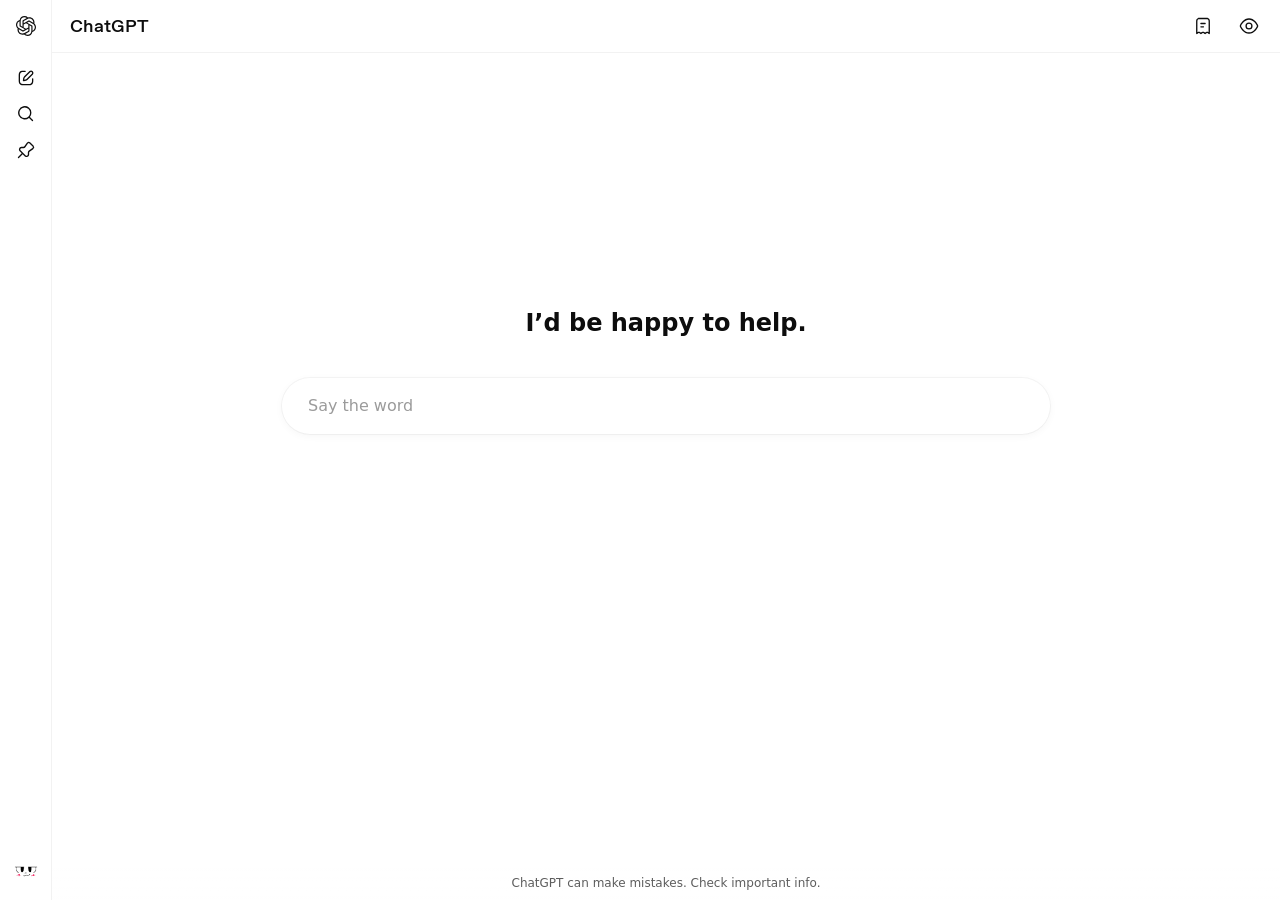
==== index.html @ 09e24080 "init commit" ====
<!DOCTYPE html>
<html lang="en-US" dir="ltr" class="light" style="color-scheme: light;">

<head>
    <title>ChatGPT</title>
    <meta charset="UTF-8">
    <meta name="viewport" content="width=device-width, initial-scale=1, viewport-fit=cover">
    <meta name="robots" content="index, follow">
    <meta http-equiv="Content-Type" content="text/html; charset=utf-8">
    <meta name="apple-itunes-app" content="app-id=6448311069">
    <meta name="dd-trace-id" content="931208831391387162">
    <meta name="dd-trace-time" content="1759936557820">
    <meta name="description" content="ChatGPT helps you get answers, find inspiration and be more productive. It is free to use and easy to try. Just ask and ChatGPT can help with writing, learning, brainstorming and more.">
    <meta name="keyword" content="ai chat,ai,chap gpt,chat gbt,chat gpt 3,chat gpt login,chat gpt website,chat gpt,chat gtp,chat openai,chat,chatai,chatbot gpt,chatg,chatgpt login,chatgpt,gpt chat,open ai,openai chat,openai chatgpt,openai">
    <meta property="og:description" content="A conversational AI system that listens, learns, and challenges">
    <meta property="og:url" content="/">
    <meta property="og:site_name" content="ChatGPT">
    <meta property="og:title" content="ChatGPT">
    <meta property="og:image" content="/assets/images/chatgpt-share.webp">
    <script src="/assets/darkmode.js"></script>
    <link rel="icon" href="/assets/images/favicon.svg" type="image/svg+xml">
    <link rel="icon" href="/assets/images/favicon.svg" type="image/svg+xml" media="(prefers-color-scheme: dark)">
    <link rel="apple-touch-icon" sizes="180x180" href="/assets/images/favicon-180x180.webp">
    <link rel="stylesheet" type="text/css" href="/assets/root.min.css">
    <link rel="stylesheet" type="text/css" href="/assets/conversation-small.css">
    <link rel="stylesheet" type="text/css" href="/assets/ansi.css">
    <link rel="stylesheet" type="text/css" href="/assets/table-components.css">
    <link rel="stylesheet" type="text/css" href="/assets/FormattedText.css">
    <link rel="stylesheet" type="text/css" href="/assets/custom.css">
</head>
<body class="relative flex h-full w-full flex-row transition-colors">
    <aside id="stage-slideover-sidebar" class="not-printable flex flex-col border-token-border-light relative h-inherit shrink-0 overflow-hidden border-e before:absolute before:inset-0 before:transition before:duration-250 before:starting:opacity-0">
            <div id="stage-sidebar-colapse-bar" class="group/tiny-bar flex h-full w-(--sidebar-rail-width) cursor-e-resize flex-col items-start bg-transparent pb-1.5 motion-safe:transition-colors rtl:cursor-w-resize absolute inset-0">
                <div class="h-header-height flex items-center justify-center">
                    <button onclick="defaultExpand()" title="Open sidebar" tabindex="0" data-fill="" class="group __menu-item hoverable gap-1.5 cursor-e-resize rtl:cursor-w-resize">
                        <div class="flex items-center justify-center group-disabled:opacity-50 group-data-disabled:opacity-50 icon">
                            <svg xmlns="http://www.w3.org/2000/svg" width="20" height="20" class="icon -m-1 group-hover/tiny-bar:hidden group-focus-visible:hidden"><use href="/assets/images/sprites-core.svg#blossom" fill="currentColor"></use></svg>
                            <svg xmlns="http://www.w3.org/2000/svg" width="20" height="20" class="icon hidden group-hover/tiny-bar:block group-focus-visible:block"><use href="/assets/images/sprites-core.svg#836f7a" fill="currentColor"></use></svg>
                        </div>
                    </button>
                </div>
                <div class="mt-(--sidebar-section-first-margin-top)">
                    <a href="/" onclick="onClick(event)" title="New chat Ctrl+Shift+O" class="group __menu-item hoverable gap-1.5" tabindex="0" data-fill="" data-link="">
                        <div class="flex items-center justify-center group-disabled:opacity-50 group-data-disabled:opacity-50 icon">
                            <svg xmlns="http://www.w3.org/2000/svg" width="20" height="20" aria-hidden="true" class="icon"><use href="/assets/images/sprites-core.svg#3a5c87" fill="currentColor"></use></svg>
                        </div>
                    </a>
                    <button onclick="popup_searchbar()" title="Search chats Ctrl+K" class="group __menu-item hoverable gap-1.5" tabindex="0" data-fill="">
                        <div class="flex items-center justify-center group-disabled:opacity-50 group-data-disabled:opacity-50 icon">
                            <svg xmlns="http://www.w3.org/2000/svg" width="20" height="20" aria-hidden="true" class="icon"><use href="/assets/images/sprites-core.svg#ac6d36" fill="currentColor"></use></svg>
                        </div>
                    </button>
                    <a href="/?c=0#pin" onclick="onClick(event)" title="Pinned chats" class="group __menu-item hoverable gap-1.5" tabindex="0" data-fill="" data-link="">
                        <div class="flex items-center justify-center group-disabled:opacity-50 group-data-disabled:opacity-50 icon">
                            <svg xmlns="http://www.w3.org/2000/svg" width="20" height="20" aria-hidden="true" class="icon"><use href="/assets/images/sprites-core.svg#23d2ff" fill="currentColor"></use></svg>
                        </div>
                    </a>
                </div>
                <div class="pointer-events-none flex-grow"></div>
                <div class="mb-1">
                    <button onclick="setting_open(event)" tabindex="0" data-fill="" data-size="large" class="group __menu-item gap-2 p-2">
                        <div class="flex items-center justify-center group-disabled:opacity-50 group-data-disabled:opacity-50 icon-lg">
                            <div class="flex overflow-hidden rounded-full select-none bg-gray-500/30 h-6 w-6 shrink-0">
                                <img class="h-6 w-6 shrink-0 object-cover" referrerpolicy="no-referrer" src="/assets/images/user.jpg">
                            </div>
                        </div>
                    </button>
                </div>
            </div>
            <div id="stage-sidebar-expand-bar" class="h-full w-[var(--sidebar-width)] overflow-x-clip overflow-y-auto text-clip whitespace-nowrap">
                <nav class="group/scrollport relative flex h-full w-full flex-1 flex-col overflow-y-auto transition-opacity duration-500 bg-token-bg-elevated-secondary">
                    <div class="short:group-data-scrolled-from-top/scrollport:shadow-(--sharp-edge-top-shadow) bg-token-bg-elevated-secondary sticky top-0 z-30">
                        <div class="touch:px-1.5 px-2">
                            <div class="h-header-height flex items-center justify-between">
                                <button onclick="router('')" class="text-token-text-primary no-draggable hover:bg-token-surface-hover keyboard-focused:bg-token-surface-hover touch:h-10 touch:w-10 flex h-9 w-9 items-center justify-center rounded-lg disabled:opacity-50">
                                    <svg xmlns="http://www.w3.org/2000/svg" width="20" height="20" class="icon"><use href="/assets/images/sprites-core.svg#blossom" fill="currentColor"></use></svg>
                                </button>
                                <button onclick="defaultColapse()" title="Close sidebar" data-rtl-flip="" class="text-token-text-tertiary no-draggable hover:bg-token-surface-hover keyboard-focused:bg-token-surface-hover touch:h-10 touch:w-10 flex h-9 w-9 items-center justify-center rounded-lg disabled:opacity-50 no-draggable cursor-w-resize rtl:cursor-e-resize">
                                    <svg xmlns="http://www.w3.org/2000/svg" width="20" height="20" class="icon max-md:hidden"><use href="/assets/images/sprites-core.svg#836f7a" fill="currentColor"></use></svg>
                                    <svg xmlns="http://www.w3.org/2000/svg" width="20" height="20" class="icon md:hidden"><use href="/assets/images/sprites-core.svg#85f94b" fill="currentColor"></use></svg>
                                </button>
                            </div>
                        </div>
                    </div>
                    <div class="group/sidebar-expando-section mb-[var(--sidebar-expanded-section-margin-bottom)]">
                        <aside class="pt-(--sidebar-section-first-margin-top) last:mb-5 tall:sticky tall:top-header-height tall:z-20 not-tall:relative bg-token-bg-elevated-secondary [--sticky-spacer:6px]">
                            <a href="/" onclick="onClick(event)" tabindex="0" data-fill="" class="group __menu-item hoverable" data-link="">
                                <div class="flex min-w-0 items-center gap-1.5">
                                    <div class="flex items-center justify-center group-disabled:opacity-50 group-data-disabled:opacity-50 icon">
                                        <svg xmlns="http://www.w3.org/2000/svg" width="20" height="20" aria-hidden="true" class="icon"><use href="/assets/images/sprites-core.svg#3a5c87" fill="currentColor"></use></svg>
                                    </div>
                                    <div class="flex min-w-0 grow items-center gap-2.5"><div class="truncate">New chat</div></div>
                                </div>
                                <div class="trailing highlight text-token-text-tertiary">
                                    <div class="inline-flex whitespace-pre *:inline-flex *:font-sans *:not-last:after:px-0.5 *:not-last:after:content-['+'] touch:hidden"><kbd title="Control"><span class="min-w-[1em]">Ctrl</span></kbd><kbd title="Shift"><span class="min-w-[1em]">Shift</span></kbd><kbd><span class="min-w-[1em]">O</span></kbd></div>
                                </div>
                            </a>
                            <div onclick="popup_searchbar()" tabindex="0" data-fill="" class="group __menu-item hoverable">
                                <div class="flex min-w-0 items-center gap-1.5"><div class="flex items-center justify-center group-disabled:opacity-50 group-data-disabled:opacity-50 icon">
                                    <svg xmlns="http://www.w3.org/2000/svg" width="20" height="20" aria-hidden="true" class="icon"><use fill="currentColor" href="/assets/images/sprites-core.svg#ac6d36"></use></svg>
                                </div>
                                <div class="flex min-w-0 grow items-center gap-2.5"><div class="truncate">Search chats</div></div></div>
                                <div class="trailing highlight text-token-text-tertiary"><div class="inline-flex whitespace-pre *:inline-flex *:font-sans *:not-last:after:px-0.5 *:not-last:after:content-['+'] touch:hidden"><kbd title="Control"><span class="min-w-[1em]">Ctrl</span></kbd><kbd><span class="min-w-[1em]">K</span></kbd></div></div>
                            </div>
                            <a href="/?c=0#pin" onclick="onClick(event)" tabindex="0" data-fill="" class="group __menu-item hoverable" data-link="">
                                <div class="flex min-w-0 items-center gap-1.5">
                                    <div class="flex items-center justify-center group-disabled:opacity-50 group-data-disabled:opacity-50 icon">
                                        <svg xmlns="http://www.w3.org/2000/svg" width="20" height="20" aria-hidden="true" class="icon"><use href="/assets/images/sprites-core.svg#23d2ff" fill="currentColor"></use></svg>
                                    </div>
                                    <div class="flex min-w-0 grow items-center gap-2.5"><div class="truncate">Pined chats</div></div>
                                </div>
                            </a>
                        </aside>
                        <a href="/?c=0" onclick="onClick(event)" tabindex="0" data-fill="" class="group hoverable" data-no-hover-bg="true" data-no-contents-gap="true" data-link="">
                            <div class="text-token-text-tertiary __menu-item flex items-center justify-start gap-0.5">
                                <h2 class="__menu-label" data-no-spacing="true">Chats</h2>
                            </div>
                        </a>
                        <div id="history"></div>
                    </div>
                    <div class="grow"></div>
                    <div class="relative sticky bottom-0 z-20 empty:hidden bg-token-bg-elevated-secondary py-1.5 group-data-scrolled-from-end/scrollport:shadow-(--sharp-edge-bottom-shadow)">
                                <div onclick="setting_open(event)" title="Open setting" role="button" type="button" tabindex="0" class="group __menu-item hoverable" data-size="large" style="text-align: inherit;">
                                    <div class="flex min-w-0 items-center gap-2">
                                        <div class="flex items-center justify-center group-disabled:opacity-50 group-data-disabled:opacity-50 icon-lg">
                                            <div class="flex overflow-hidden rounded-full select-none bg-gray-500/30 h-6 w-6 shrink-0">
                                                <!-- <div class="flex h-full w-full items-center justify-center bg-blue-300 text-white dark:bg-blue-500">
                                                    <img class="icon" src="/assets/images/avatar.svg">
                                                </div> -->
                                                <img class="h-6 w-6 shrink-0 object-cover" referrerpolicy="no-referrer" src="/assets/images/user.jpg">
                                            </div>
                                        </div>
                                        <div class="min-w-0">
                                            <div class="flex min-w-0 grow items-center gap-2.5 group-data-no-contents-gap:gap-0"><div id="name-holder" class="truncate"></div></div>
                                            <div class="not-group-data-disabled:text-token-text-tertiary leading-dense mb-0.5 text-xs group-data-sheet-item:mt-0.5 group-data-sheet-item:mb-0"><div class="truncate">Free</div></div>
                                        </div>
                                    </div>
                                </div>
                    </div>
                </nav>
            </div>
    </aside>
    <div id="main" class="focus-visible:outline-0 group/thread @container/thread transition-width h-full w-full relative composer-parent flex flex-col flex-1 overflow-hidden -translate-y-[calc(env(safe-area-inset-bottom,0px)/2)] pt-[calc(env(safe-area-inset-bottom,0px)/2)]">
            <header id="page-header" class="z-10 draggable no-draggable-children sticky top-0 p-2 touch:p-2.5 flex items-center justify-between h-header-height bg-token-main-surface-primary pointer-events-none select-none *:pointer-events-auto motion-safe:transition thread-xl:start-0 thread-xl:end-0 thread-xl:shadow-none! thread-xl:bg-transparent [box-shadow:var(--sharp-edge-top-shadow)]">
                <div id="header-message" class="absolute start-1/2 flex flex-col items-center gap-2 ltr:-translate-x-1/2 rtl:translate-x-1/2"></div>
                <div class="no-draggable flex items-center">
                    <button onclick="defaultExpand()" type="button" class="not-printable md:hidden hover:text-token-text-primary touch:h-10 touch:w-10 inline-flex h-9 w-9 items-center justify-center rounded-md focus:ring-2 focus:ring-white focus:outline-hidden focus:ring-inset active:opacity-50"><svg xmlns="http://www.w3.org/2000/svg" width="20" height="20" class="icon-lg text-token-text-secondary mx-2"><use href="/assets/images/sprites-core.svg#38e54b" fill="currentColor"></use></svg></button>
                    <div class="group flex justify-center items-center gap-1 rounded-lg min-h-9 touch:min-h-10 px-2.5 text-lg font-normal"><div class="header-wordmark">ChatGPT</div></div>
                </div>
                <div id="header-btns" class="flex items-center justify-center"></div>
            </header>
            <main id="scrollable" class="flex flex-col h-full text-base overflow-y-auto grow pb-10 basis-auto pt-(--header-height) -mb-(--composer-overlap-px) [--composer-overlap-px:28px] [scrollbar-gutter:stable_both-edges]" style="--pip-widget-height: 0px;">
                <!-- DATA -->
            </main>
            <footer class="group/thread-bottom-container pointer-events-none relative isolate z-1 w-full basis-auto has-data-has-thread-error:pt-2 has-data-has-thread-error:[box-shadow:var(--sharp-edge-bottom-shadow)] md:border-transparent md:pt-0 dark:border-white/20 md:dark:border-transparent content-fade single-line flex flex-col">
                <div class="text-token-text-secondary relative mt-auto flex min-h-8 w-full items-center justify-center p-2 text-center text-xs md:px-[60px]">
                    <div class="pointer-events-auto">ChatGPT can make mistakes. Check important info.</div>
                </div>
            </footer>
    </div>
    <script>const HTML_FILE_ADDRESS = "/";</script>
    <script src="/assets/marked.min.js"></script>
    <script src="/assets/renderer.js"></script>
    <script src="/assets/defs.js"></script>
    <script src="/assets/setting.js"></script>
    <script src="/assets/script.js"></script>
</body>

</html>
---- assets/conversation-small.css ----
._wrapper_m72g5_1{border-radius:8px;cursor:pointer;display:inline-flex;height:44px;-webkit-user-select:none;user-select:none;width:44px}._wrapper_m72g5_1>input[type=checkbox]{display:none}._wrapper_m72g5_1{color:var(--icon-secondary)}@media (hover:hover) and (pointer:fine){._wrapper_m72g5_1:hover:not(._disabled_m72g5_16){--hover-background:var(--main-surface-secondary)}}._label_m72g5_22{align-items:center;background-color:var(--hover-background);border-radius:8px;color:var(--text-secondary);display:flex;flex:1;justify-content:center;transition:background-color .1s linear}.active-view-transition.close-thread-sidebar,.active-view-transition.open-thread-sidebar{--vt_model_picker:model-picker;--vt_share_chat_wide_button:share-chat-wide-button;--vt_share_chat_compact_button:share-chat-compact-button;--vt_thread_tools:thread-tools;--thread-extended-info-transition-name:thread-extended-info;--vt-disable-screen-column-transition:none;--vt_toggle_sidebar_opened:toggle-sidebar-icon-opened;--vt_toggle_sidebar_closed:toggle-sidebar-icon-closed;--vt-thread-header-open-canvas:open-canvas-button;--vt-composer-speech-button:composer-speech-button;--vt_new_chat_thread:new-chat-thread;--vt-profile-avatar-thread:profile-avatar-active}@media (prefers-reduced-motion:reduce){:is(.active-view-transition.open-thread-sidebar,.active-view-transition.close-thread-sidebar)::view-transition{display:none}}:is(.active-view-transition.open-thread-sidebar,.active-view-transition.close-thread-sidebar)::view-transition-group(*),:is(.active-view-transition.open-thread-sidebar,.active-view-transition.close-thread-sidebar)::view-transition-new(*),:is(.active-view-transition.open-thread-sidebar,.active-view-transition.close-thread-sidebar)::view-transition-old(*){animation-duration:var(--vt-duration,.3s);animation-timing-function:var(--vt-timing-function,var(--spring-common))}:is(.active-view-transition.open-thread-sidebar,.active-view-transition.close-thread-sidebar)::view-transition-old(composer-speech-button),:is(.active-view-transition.open-thread-sidebar,.active-view-transition.close-thread-sidebar)::view-transition-old(model-picker),:is(.active-view-transition.open-thread-sidebar,.active-view-transition.close-thread-sidebar)::view-transition-old(open-canvas-button),:is(.active-view-transition.open-thread-sidebar,.active-view-transition.close-thread-sidebar)::view-transition-old(share-chat-compact-button),:is(.active-view-transition.open-thread-sidebar,.active-view-transition.close-thread-sidebar)::view-transition-old(share-chat-wide-button),:is(.active-view-transition.open-thread-sidebar,.active-view-transition.close-thread-sidebar)::view-transition-old(thread-tools),:is(.active-view-transition.open-thread-sidebar,.active-view-transition.close-thread-sidebar)::view-transition-old(toggle-sidebar-icon){display:none}:is(.active-view-transition.open-thread-sidebar,.active-view-transition.close-thread-sidebar)::view-transition-new(composer-speech-button),:is(.active-view-transition.open-thread-sidebar,.active-view-transition.close-thread-sidebar)::view-transition-new(model-picker),:is(.active-view-transition.open-thread-sidebar,.active-view-transition.close-thread-sidebar)::view-transition-new(open-canvas-button),:is(.active-view-transition.open-thread-sidebar,.active-view-transition.close-thread-sidebar)::view-transition-new(share-chat-compact-button),:is(.active-view-transition.open-thread-sidebar,.active-view-transition.close-thread-sidebar)::view-transition-new(share-chat-wide-button),:is(.active-view-transition.open-thread-sidebar,.active-view-transition.close-thread-sidebar)::view-transition-new(thread-tools),:is(.active-view-transition.open-thread-sidebar,.active-view-transition.close-thread-sidebar)::view-transition-old(toggle-sidebar-icon){animation:none;height:100%}:is(.active-view-transition.open-thread-sidebar,.active-view-transition.close-thread-sidebar)::view-transition-group(profile-avatar-active){animation:none;z-index:2}:is(.active-view-transition.open-thread-sidebar,.active-view-transition.close-thread-sidebar)::view-transition-new(profile-avatar-active){animation:none}:is(.active-view-transition.open-thread-sidebar,.active-view-transition.close-thread-sidebar)::view-transition-new(thread-extended-info),:is(.active-view-transition.open-thread-sidebar,.active-view-transition.close-thread-sidebar)::view-transition-old(thread-extended-info){height:100%;object-fit:none;overflow:clip}:is(.active-view-transition.open-thread-sidebar,.active-view-transition.close-thread-sidebar)::view-transition-new(thread),:is(.active-view-transition.open-thread-sidebar,.active-view-transition.close-thread-sidebar)::view-transition-old(thread){height:100%;object-fit:none;overflow:clip}:is(.active-view-transition.open-thread-sidebar)::view-transition-old(thread-extended-info){display:none}:is(.active-view-transition.close-thread-sidebar)::view-transition-new(thread-extended-info){display:none}@keyframes _fade_1frq2_1{0%{opacity:0}to{opacity:1}}._markdown_1frq2_10.markdown .katex-error{display:none}._markdown_1frq2_10.markdown .katex-display{animation:_fade_1frq2_1 .4s ease 50ms forwards;opacity:0}._markdown_1frq2_10.markdown p{margin-bottom:0!important}@keyframes _fade-in_m1hgl_1{to{opacity:1}}._root_m1hgl_7 ._fadeIn_m1hgl_8,._root_m1hgl_7 blockquote,._root_m1hgl_7 code,._root_m1hgl_7 hr,._root_m1hgl_7 li,._root_m1hgl_7 pre,._root_m1hgl_7 tr{animation:_fade-in_m1hgl_1 var(--duration,.7s) cubic-bezier(.37,.55,.86,.88) forwards;opacity:0}@media (prefers-reduced-motion:reduce){._root_m1hgl_7 ._fadeIn_m1hgl_8,._root_m1hgl_7 blockquote,._root_m1hgl_7 code,._root_m1hgl_7 hr,._root_m1hgl_7 li,._root_m1hgl_7 pre,._root_m1hgl_7 tr{--duration:0s;opacity:1}}@keyframes _slideUp_1kuxv_21{0%{pointer-events:none;transform:translateY(30vh)}to{pointer-events:auto;transform:translateY(0)}}@keyframes _fadeIn_1kuxv_1{0%{opacity:0}to{opacity:1}}@media (prefers-reduced-motion:no-preference){._slideUp_1kuxv_21{animation:_fadeIn_1kuxv_1 .2s linear forwards,_slideUp_1kuxv_21 .7s var(--spring-common) forwards}}/*! tailwindcss v4.1.13 | MIT License | https://tailwindcss.com */@layer properties{@supports (((-webkit-hyphens:none)) and (not (margin-trim:inline))) or ((-moz-orient:inline) and (not (color:rgb(from red r g b)))){*,::backdrop,:after,:before{--tw-outline-style:solid;--tw-border-style:solid;--tw-shadow:0 0 #0000;--tw-shadow-color:initial;--tw-shadow-alpha:100%;--tw-inset-shadow:0 0 #0000;--tw-inset-shadow-color:initial;--tw-inset-shadow-alpha:100%;--tw-ring-color:initial;--tw-ring-shadow:0 0 #0000;--tw-inset-ring-color:initial;--tw-inset-ring-shadow:0 0 #0000;--tw-ring-inset:initial;--tw-ring-offset-width:0px;--tw-ring-offset-color:#fff;--tw-ring-offset-shadow:0 0 #0000;--tw-leading:initial;--tw-content:""}}}._prosemirror-parent_1b49g_2 .ProseMirror[contenteditable]{--tw-outline-style:none;outline-style:var(--tw-outline-style);outline-style:none;outline-width:0}._fallbackTextarea_1b49g_2,._prosemirror-parent_1b49g_2 .ProseMirror{word-wrap:break-word;font-feature-settings:"liga" 0;-webkit-font-variant-ligatures:none;font-variant-ligatures:none;margin-bottom:calc(var(--spacing,.25rem)*0);margin-top:calc(var(--spacing,.25rem)*4);padding-bottom:calc(var(--spacing,.25rem)*4);padding-top:calc(var(--spacing,.25rem)*0);transform:translateY(-.5px);white-space:pre-wrap;white-space:break-spaces}._fallbackTextarea_1b49g_2,._prosemirror-parent_1b49g_2 .ProseMirror{padding-inline:calc(var(--spacing,.25rem)*0)}._fallbackTextarea_1b49g_2{--tw-ring-shadow:var(--tw-ring-inset,)0 0 0 calc(var(--tw-ring-offset-width))var(--tw-ring-color,currentcolor);background-color:#0000;border-style:var(--tw-border-style);border-width:0;box-shadow:var(--tw-inset-shadow),var(--tw-inset-ring-shadow),var(--tw-ring-offset-shadow),var(--tw-ring-shadow),var(--tw-shadow);box-sizing:content-box;color:var(--text-primary);display:block;height:calc(var(--spacing,.25rem)*10);resize:none;width:100%}._fallbackTextarea_1b49g_2::placeholder{color:var(--text-tertiary);padding-inline-start:1px}._fallbackTextarea_1b49g_2{height:1lh}@container thread (min-width:640px){:is(._prosemirror-parent_1b49g_2[data-size=lg] .ProseMirror,._prosemirror-parent_1b49g_2[data-size=lg] ._fallbackTextarea_1b49g_2){font-size:var(--text-lg,1.125rem);line-height:var(--tw-leading,var(--text-lg--line-height,1.55556));margin-top:calc(var(--spacing,.25rem)*3.5);padding-bottom:calc(var(--spacing,.25rem)*3.5);white-space:pre-wrap}:is(._prosemirror-parent_1b49g_2[data-size=xl] .ProseMirror,._prosemirror-parent_1b49g_2[data-size=xl] ._fallbackTextarea_1b49g_2){font-size:var(--text-xl,1.25rem);line-height:var(--tw-leading,var(--text-xl--line-height,1.4));margin-top:calc(var(--spacing,.25rem)*3.5);padding-bottom:calc(var(--spacing,.25rem)*3.5);white-space:pre-wrap}}._prosemirror-parent_1b49g_2.ProseMirror br{--tw-leading:normal;line-height:normal}._prosemirror-parent_1b49g_2.default-browser .placeholder:after{--tw-content:attr(data-placeholder);color:var(--text-tertiary);content:var(--tw-content);cursor:text;pointer-events:none;position:relative}[dir=ltr] ._prosemirror-parent_1b49g_2.default-browser .placeholder:after{padding-left:1px}[dir=rtl] ._prosemirror-parent_1b49g_2.default-browser .placeholder:after{padding-right:1px}._prosemirror-parent_1b49g_2.firefox .placeholder:before{--tw-content:attr(data-placeholder);color:var(--text-tertiary);content:var(--tw-content);cursor:text;pointer-events:none;position:absolute}[dir=ltr] ._prosemirror-parent_1b49g_2.firefox .placeholder:before{padding-left:1px}[dir=rtl] ._prosemirror-parent_1b49g_2.firefox .placeholder:before{padding-right:1px}._prosemirror-parent_1b49g_2.default-browser .placeholder .ProseMirror-trailingBreak{display:none!important}._prosemirror-parent_1b49g_2 p{white-space:pre-wrap}._prosemirror-parent_1b49g_2 p.placeholder{overflow:hidden;text-overflow:ellipsis;white-space:nowrap}.screen-arch ._prosemirror-parent_1b49g_2 p.placeholder{view-transition-name:var(--vt-composer-placeholder);width:fit-content}._prosemirror-parent_1b49g_2 .ProseMirror-separator{display:none!important}._prosemirror-parent_1b49g_2 .pm-bracket-tag{align-items:center;background-color:#2f7cf51a;border-radius:var(--radius-md,.375rem);color:#2f7cf5;cursor:pointer;display:inline-flex;max-width:16rem;overflow:hidden;padding-block:calc(var(--spacing,.25rem)*.5);padding-inline:calc(var(--spacing,.25rem)*1);text-overflow:ellipsis;white-space:nowrap}@media (hover:hover){._prosemirror-parent_1b49g_2 .pm-bracket-tag:hover{background-color:#e5f3ff}._prosemirror-parent_1b49g_2 .pm-bracket-tag:hover{color:#0285ff}}._prosemirror-parent_1b49g_2 .pm-bracket-tag--hidden{display:none}._prosemirror-parent_1b49g_2 [data-template-input-container]{color:inherit;display:inline-block;font:inherit;letter-spacing:inherit;line-height:inherit;min-width:0;-webkit-text-decoration:inherit;text-decoration:inherit;text-transform:inherit;vertical-align:baseline}._prosemirror-parent_1b49g_2 .pm-template-input{-webkit-appearance:none;appearance:none;background-color:#eff6ff;border:1px solid #0000;border-radius:var(--radius-md,.375rem);box-shadow:none;box-sizing:content-box;color:#2f7cf5;display:inline-block;font:inherit;letter-spacing:inherit;line-height:inherit;max-width:none;min-width:0;outline:0;padding-block:2px;padding-inline:6px;white-space:nowrap;width:auto}:is(._prosemirror-parent_1b49g_2 .pm-template-input:focus,._prosemirror-parent_1b49g_2 .pm-template-input:focus-visible,._prosemirror-parent_1b49g_2 .pm-template-input:active){background-color:#eff6ff;border-color:#0000;border-radius:var(--radius-md,.375rem);box-shadow:none;outline:0;padding-block:2px;padding-inline:6px}._prosemirror-parent_1b49g_2 .pm-template-input::placeholder{color:#1e3a8a80}@property --tw-outline-style{syntax:"*";inherits:false;initial-value:solid}@property --tw-border-style{syntax:"*";inherits:false;initial-value:solid}@property --tw-shadow{syntax:"*";inherits:false;initial-value:0 0 #0000}@property --tw-shadow-color{syntax:"*";inherits:false}@property --tw-shadow-alpha{syntax:"<percentage>";inherits:false;initial-value:100%}@property --tw-inset-shadow{syntax:"*";inherits:false;initial-value:0 0 #0000}@property --tw-inset-shadow-color{syntax:"*";inherits:false}@property --tw-inset-shadow-alpha{syntax:"<percentage>";inherits:false;initial-value:100%}@property --tw-ring-color{syntax:"*";inherits:false}@property --tw-ring-shadow{syntax:"*";inherits:false;initial-value:0 0 #0000}@property --tw-inset-ring-color{syntax:"*";inherits:false}@property --tw-inset-ring-shadow{syntax:"*";inherits:false;initial-value:0 0 #0000}@property --tw-ring-inset{syntax:"*";inherits:false}@property --tw-ring-offset-width{syntax:"<length>";inherits:false;initial-value:0}@property --tw-ring-offset-color{syntax:"*";inherits:false;initial-value:#fff}@property --tw-ring-offset-shadow{syntax:"*";inherits:false;initial-value:0 0 #0000}@property --tw-leading{syntax:"*";inherits:false}@property --tw-content{syntax:"*";inherits:false;initial-value:""}._leadingBar_sbmq2_1{box-shadow:0 1px 0 transparent;@keyframes _add-top-shadow_sbmq2_1{0%{box-shadow:0 1px 0 transparent}0.1%,to{box-shadow:0 1px 0 var(--border-sharp)}}animation-range:0 1px;animation:_add-top-shadow_sbmq2_1 linear both}._leadingBarScrollAnimation_sbmq2_19{animation-timeline:scroll()}._trailingBar_sbmq2_23{box-shadow:0 -1px 0 transparent;@keyframes _add-bottom-shadow_sbmq2_1{0%,99.9%{box-shadow:0 -1px 0 var(--border-sharp)}to{box-shadow:0 -1px 0 transparent}}animation-range:0 1px;animation:_add-bottom-shadow_sbmq2_1 linear both}._trailingBarScrollAnimation_sbmq2_41{animation-timeline:scroll()}._primary_sbmq2_45{background-color:var(--bar-background-color,var(--main-surface-primary))}._screen_c7xqp_1{display:var(--screen-display,grid);grid-template-areas:"leading" "content" "trailing" "keyboard";grid-template-columns:minmax(0,1fr);grid-template-rows:max-content 1fr max-content auto}@supports not (overflow:clip){._screen_c7xqp_1{overflow:var(--screen-overflow,hidden auto)}}@supports (overflow:clip){._screen_c7xqp_1{overflow:var(--screen-overflow,clip auto)}}._screen_c7xqp_1{padding-top:calc(var(--screen-anchor-top) + var(--screen-top-offset, 0px));scrollbar-gutter:var(--screen-scrollbar-gutter-override,stable);width:100%}._screen_c7xqp_1 [slot=content]{grid-area:content;padding-inline:var( --screen-content-inline-padding,var(--screen-inline-padding) );position:var(--screen-content-position,relative)}._screen_c7xqp_1 [slot=leading]{grid-area:leading;min-width:var(--screen-leading-slot-min-width);overflow:var(--screen-leading-slot-overflow);position:-webkit-sticky;position:sticky;top:var(--screen-leading-slot-top,0);z-index:var(--screen-leading-slot-z-index,20)}._screen_c7xqp_1 [slot=trailing]{bottom:var(--keyboard-safe-area-bottom,0);grid-area:trailing;padding-inline:var( --screen-trailing-inline-padding,var(--screen-inline-padding) );position:-webkit-sticky;position:sticky;z-index:var(--screen-leading-slot-z-index,20)}._screen_c7xqp_1 [slot=keyboard]{background:#fcfcfc;bottom:0;grid-area:keyboard;height:var(--keyboard-safe-area-bottom,0);position:-webkit-sticky;position:sticky}._screen_c7xqp_1:where([screen-anchor=vertical],[screen-anchor=top]){--safe-area-top: calc(env(titlebar-area-y, 0px) + env(safe-area-inset-top, 0px)) ;--screen-anchor-top:var(--safe-area-top)}._screen_c7xqp_1:where([screen-anchor=vertical],[screen-anchor=bottom]){--safe-area-bottom:env(safe-area-inset-bottom,0px);--keyboard-safe-area-bottom:max(var(--screen-keyboard-height),env(keyboard-inset-height,0px));--screen-anchor-bottom:var(--safe-area-bottom)}@keyframes _fade_4f9by_7{to{opacity:1}}._fadeIn_4f9by_7{animation:_fade_4f9by_7 var(--duration,0s) cubic-bezier(.37,.55,.86,.88) forwards var(--delay,0s);animation-iteration-count:1;opacity:0}@media (prefers-reduced-motion:reduce){._fadeIn_4f9by_7{--duration:0s;opacity:1}}._marker_4f9by_21._hidden_4f9by_21{display:none}._marker_4f9by_21._animate_4f9by_25{animation:_fade_4f9by_7 var(--duration,0s) cubic-bezier(.37,.55,.86,.88) forwards var(--delay,0s);animation-iteration-count:1;opacity:0}@media (prefers-reduced-motion:reduce){._marker_4f9by_21._animate_4f9by_25{--duration:0s;opacity:1}}._threadRoot_1y3t0_1{--thread-safe-area-height:calc(100lvh - var(--thread-safe-area-inset-top) - var(--thread-safe-area-inset-bottom));--thread-safe-area-inset-top:calc(var(--header-height) + env(safe-area-inset-top, 0px));--thread-safe-area-inset-bottom:calc(var(--thread-footer-height, 150px) + var(--screen-keyboard-height, 0px) + env(safe-area-inset-bottom, 0px))}._threadGutter_1y3t0_22{--thread-end-gutter-active-height:calc(var(--thread-safe-area-height) - var(--thread-stream-context-height) - var(--thread-turn-vertical-padding)*2);--thread-stream-context-height:max(2.75rem + 2 * var(--thread-turn-vertical-padding),1/3 * var(--thread-safe-area-height));--thread-turn-vertical-padding:1.25rem}@keyframes _slide-up_rfdtn_1{0%{opacity:0;translate:0 20vw}}@keyframes _slide-down_rfdtn_1{to{opacity:0;translate:0 20vw}}@keyframes _pinnedOldFastFade_rfdtn_1{0%{opacity:1}20%{opacity:0}to{opacity:0}}._page-to-page-transition_rfdtn_26:not(.active-view-transition){@view-transition{navigation:auto}}._page-to-page-transition_rfdtn_26{view-transition-name:none}._page-to-page-transition_rfdtn_26 body{view-transition-name:page}@media (prefers-reduced-motion:reduce){._page-to-page-transition_rfdtn_26::view-transition{display:none}}._page-to-page-transition_rfdtn_26::view-transition-old(header),._page-to-page-transition_rfdtn_26::view-transition-old(sidebar){display:none}._page-to-page-transition_rfdtn_26::view-transition-new(header),._page-to-page-transition_rfdtn_26::view-transition-new(sidebar){animation:none}._page-to-page-transition_rfdtn_26::view-transition-image-pair(active-image),._page-to-page-transition_rfdtn_26::view-transition-new(active-image),._page-to-page-transition_rfdtn_26::view-transition-old(active-image){height:100%}._page-to-page-transition_rfdtn_26::view-transition-image-pair(page-title),._page-to-page-transition_rfdtn_26::view-transition-new(page-title),._page-to-page-transition_rfdtn_26::view-transition-old(page-title){height:100%}._page-to-page-transition_rfdtn_26::view-transition-image-pair(acive-image),._page-to-page-transition_rfdtn_26::view-transition-new(acive-image),._page-to-page-transition_rfdtn_26::view-transition-old(acive-image){height:100%}._page-to-page-transition_rfdtn_26::view-transition-group(*),._page-to-page-transition_rfdtn_26::view-transition-new(*),._page-to-page-transition_rfdtn_26::view-transition-old(*){animation-duration:.4s;animation-timing-function:var(--spring-fast)}._page-to-page-transition_rfdtn_26.from-library.to-conversation,._page-to-page-transition_rfdtn_26.from-lightbox.to-conversation{--vt-active-image:active-image}:is(._page-to-page-transition_rfdtn_26.to-home,._page-to-page-transition_rfdtn_26.from-landing-page)::view-transition-new(composer){animation:none}._page-to-page-transition_rfdtn_26.from-landing-page,._page-to-page-transition_rfdtn_26.to-landing-page{--vt-page-header:header;--vt-splash-screen-headline:page-title;--vt-tool-page-title:page-title;--vt-composer:composer;--sidebar-slideover:sidebar}._page-to-page-transition_rfdtn_26.to-landing-page::view-transition-new(page){animation:_slide-up_rfdtn_1 .4s var(--spring-fast)}._composer-slide_rfdtn_111{--vt-composer:composer}._composer-slide_rfdtn_111::view-transition-group(composer),._composer-slide_rfdtn_111::view-transition-old(composer){animation-duration:.5s;animation-timing-function:var(--spring-fast)}._grid-item_rfdtn_121{--vt-grid-item:grid-item}._grid-item_rfdtn_121::view-transition-new(grid-item),._grid-item_rfdtn_121::view-transition-old(grid-item){animation-duration:.5s;animation-timing-function:var(--spring-fast);height:100%;object-fit:fill;transform-origin:center;width:100%}._pinned-widget_rfdtn_135{--vt-composer:composer;--vt-disclaimer:disclaimer}._pinned-widget_rfdtn_135::view-transition,._pinned-widget_rfdtn_135::view-transition-group(pinned-kanzi-widget),._pinned-widget_rfdtn_135::view-transition-image-pair(pinned-kanzi-widget),._pinned-widget_rfdtn_135::view-transition-new(pinned-kanzi-widget),._pinned-widget_rfdtn_135::view-transition-old(pinned-kanzi-widget){background:transparent}._pinned-widget_rfdtn_135::view-transition-old(pinned-kanzi-widget){animation-duration:.1s;animation-name:_pinnedOldFastFade_rfdtn_1;animation-timing-function:var(--spring-fast);height:100%;object-fit:fill;transform-origin:center;width:100%}._pinned-widget_rfdtn_135::view-transition-new(pinned-kanzi-widget){animation-duration:.2s;animation-timing-function:var(--spring-fast);height:100%;object-fit:fill;transform-origin:center;width:100%}._pinned-widget_rfdtn_135::view-transition-group(composer),._pinned-widget_rfdtn_135::view-transition-old(composer){z-index:999}._pinned-widget_rfdtn_135::view-transition-group(disclaimer),._pinned-widget_rfdtn_135::view-transition-old(disclaimer){z-index:999}._pinned-widget_rfdtn_135._becoming-inline_rfdtn_179::view-transition-old(pinned-kanzi-widget){animation-delay:.1s;animation-duration:.25s}._pinned-widget_rfdtn_135._becoming-inline_rfdtn_179::view-transition-new(pinned-kanzi-widget){animation-delay:.1s;animation-duration:50ms}._becoming-inline_rfdtn_179{--vt-becoming-inline:1}._pinned-widget_rfdtn_135._becoming-pinned_rfdtn_200::view-transition-old(pinned-kanzi-widget){animation-delay:0ms;animation-duration:.35s;animation-timing-function:var(--spring-fast)}._pinned-widget_rfdtn_135._becoming-pinned_rfdtn_200::view-transition-new(pinned-kanzi-widget){animation-delay:0ms;animation-duration:.1s;animation-timing-function:var(--spring-fast)}._becoming-pinned_rfdtn_200{--vt-becoming-pinned:1}._fullscreen-widget-composer-transition_rfdtn_219{--vt-composer:composer}._fullscreen-widget-composer-transition_rfdtn_219::view-transition-new(composer),._fullscreen-widget-composer-transition_rfdtn_219::view-transition-old(composer){animation-duration:.25s;animation-timing-function:var(--spring-fast);height:100%;object-fit:fill;transform-origin:center;width:100%}._fullscreen-popover-thread-closing-transition_rfdtn_234,._fullscreen-popover-thread-opening-transition_rfdtn_233{--vt-composer:composer}:is(._fullscreen-popover-thread-opening-transition_rfdtn_233,._fullscreen-popover-thread-closing-transition_rfdtn_234)::view-transition-group(composer),:is(._fullscreen-popover-thread-opening-transition_rfdtn_233,._fullscreen-popover-thread-closing-transition_rfdtn_234)::view-transition-old(composer){z-index:999}._fullscreen-popover-thread-opening-transition_rfdtn_233::view-transition-new(fullscreen-popover-thread){animation:_popover-thread-enter_rfdtn_1 .3s var(--spring-fast) both;transform-origin:bottom center;z-index:0}._fullscreen-popover-thread-closing-transition_rfdtn_234::view-transition-old(fullscreen-popover-thread){animation:_popover-thread-exit_rfdtn_1 .3s var(--spring-fast) both;transform-origin:bottom center;z-index:0}@keyframes _popover-thread-enter_rfdtn_1{0%{opacity:0;transform:scale(.98)}to{opacity:1;transform:scale(1)}}@keyframes _popover-thread-exit_rfdtn_1{0%{opacity:1;transform:scale(1)}to{opacity:0;transform:scale(.98)}}._main_vose0_1 .prose{-webkit-box-orient:vertical;-webkit-line-clamp:3;display:-webkit-box;overflow:hidden}
---- assets/table-components.css ----
.TyagGW_tableContainer,._tableContainer_1rjym_1{--thread-content-width:min(calc(100cqw - var(--thread-content-margin, 0)*2),var(--thread-content-max-width));--thread-gutter-size:calc((100cqw - var(--thread-content-width))/2);margin-inline:calc(var(--thread-gutter-size)*-1);overflow-x:auto;scrollbar-width:none;width:100cqw}.TyagGW_tableWrapper,._tableWrapper_1rjym_13{margin-inline:var(--thread-gutter-size) var(--thread-content-margin);pointer-events:auto}
---- assets/FormattedText.css ----
.mapboxgl-map{-webkit-tap-highlight-color:rgb(0 0 0/0);font:12px/20px "Helvetica Neue",Arial,Helvetica,sans-serif;overflow:hidden;position:relative}.mapboxgl-canvas{position:absolute;top:0}[dir=ltr] .mapboxgl-canvas{left:0}[dir=rtl] .mapboxgl-canvas{right:0}.mapboxgl-map:-webkit-full-screen{height:100%;width:100%}.mapboxgl-canary{background-color:salmon}.mapboxgl-canvas-container.mapboxgl-interactive,.mapboxgl-ctrl-group button.mapboxgl-ctrl-compass{cursor:grab;-webkit-user-select:none;user-select:none}.mapboxgl-canvas-container.mapboxgl-interactive.mapboxgl-track-pointer{cursor:pointer}.mapboxgl-canvas-container.mapboxgl-interactive:active,.mapboxgl-ctrl-group button.mapboxgl-ctrl-compass:active{cursor:grabbing}.mapboxgl-canvas-container.mapboxgl-touch-zoom-rotate,.mapboxgl-canvas-container.mapboxgl-touch-zoom-rotate .mapboxgl-canvas{touch-action:pan-x pan-y}.mapboxgl-canvas-container.mapboxgl-touch-drag-pan,.mapboxgl-canvas-container.mapboxgl-touch-drag-pan .mapboxgl-canvas{touch-action:pinch-zoom}.mapboxgl-canvas-container.mapboxgl-touch-zoom-rotate.mapboxgl-touch-drag-pan,.mapboxgl-canvas-container.mapboxgl-touch-zoom-rotate.mapboxgl-touch-drag-pan .mapboxgl-canvas{touch-action:none}.mapboxgl-ctrl-bottom,.mapboxgl-ctrl-bottom-left,.mapboxgl-ctrl-bottom-right,.mapboxgl-ctrl-left,.mapboxgl-ctrl-right,.mapboxgl-ctrl-top,.mapboxgl-ctrl-top-left,.mapboxgl-ctrl-top-right{pointer-events:none;position:absolute;z-index:2}.mapboxgl-ctrl-top-left{top:0}[dir=ltr] .mapboxgl-ctrl-top-left{left:0}[dir=rtl] .mapboxgl-ctrl-top-left{right:0}.mapboxgl-ctrl-top{top:0}[dir=ltr] .mapboxgl-ctrl-top{left:50%;transform:translate(-50%)}[dir=rtl] .mapboxgl-ctrl-top{right:50%;transform:translate(50%)}.mapboxgl-ctrl-top-right{top:0}[dir=ltr] .mapboxgl-ctrl-top-right{right:0}[dir=rtl] .mapboxgl-ctrl-top-right{left:0}.mapboxgl-ctrl-right{top:50%;transform:translateY(-50%)}[dir=ltr] .mapboxgl-ctrl-right{right:0}[dir=rtl] .mapboxgl-ctrl-right{left:0}.mapboxgl-ctrl-bottom-right{bottom:0}[dir=ltr] .mapboxgl-ctrl-bottom-right{right:0}[dir=rtl] .mapboxgl-ctrl-bottom-right{left:0}.mapboxgl-ctrl-bottom{bottom:0}[dir=ltr] .mapboxgl-ctrl-bottom{left:50%;transform:translate(-50%)}[dir=rtl] .mapboxgl-ctrl-bottom{right:50%;transform:translate(50%)}.mapboxgl-ctrl-bottom-left{bottom:0}[dir=ltr] .mapboxgl-ctrl-bottom-left{left:0}[dir=rtl] .mapboxgl-ctrl-bottom-left{right:0}.mapboxgl-ctrl-left{top:50%;transform:translateY(-50%)}[dir=ltr] .mapboxgl-ctrl-left{left:0}[dir=rtl] .mapboxgl-ctrl-left{right:0}.mapboxgl-ctrl{clear:both;pointer-events:auto;transform:translate(0)}[dir=ltr] .mapboxgl-ctrl-top-left .mapboxgl-ctrl{float:left;margin:10px 0 0 10px}[dir=rtl] .mapboxgl-ctrl-top-left .mapboxgl-ctrl{float:right;margin:10px 10px 0 0}.mapboxgl-ctrl-top .mapboxgl-ctrl{margin:10px 0}[dir=ltr] .mapboxgl-ctrl-top .mapboxgl-ctrl{float:left}[dir=rtl] .mapboxgl-ctrl-top .mapboxgl-ctrl{float:right}[dir=ltr] .mapboxgl-ctrl-top-right .mapboxgl-ctrl{float:right;margin:10px 10px 0 0}[dir=rtl] .mapboxgl-ctrl-top-right .mapboxgl-ctrl{float:left;margin:10px 0 0 10px}[dir=ltr] .mapboxgl-ctrl-bottom-right .mapboxgl-ctrl,[dir=ltr] .mapboxgl-ctrl-right .mapboxgl-ctrl{float:right;margin:0 10px 10px 0}[dir=rtl] .mapboxgl-ctrl-bottom-right .mapboxgl-ctrl,[dir=rtl] .mapboxgl-ctrl-right .mapboxgl-ctrl{float:left;margin:0 0 10px 10px}.mapboxgl-ctrl-bottom .mapboxgl-ctrl{margin:10px 0}[dir=ltr] .mapboxgl-ctrl-bottom .mapboxgl-ctrl{float:left}[dir=rtl] .mapboxgl-ctrl-bottom .mapboxgl-ctrl{float:right}[dir=ltr] .mapboxgl-ctrl-bottom-left .mapboxgl-ctrl,[dir=ltr] .mapboxgl-ctrl-left .mapboxgl-ctrl{float:left;margin:0 0 10px 10px}[dir=rtl] .mapboxgl-ctrl-bottom-left .mapboxgl-ctrl,[dir=rtl] .mapboxgl-ctrl-left .mapboxgl-ctrl{float:right;margin:0 10px 10px 0}.mapboxgl-ctrl-group{background:#fff;border-radius:4px}.mapboxgl-ctrl-group:not(:empty){box-shadow:0 0 0 2px #0000001a}@media (-ms-high-contrast:active){.mapboxgl-ctrl-group:not(:empty){box-shadow:0 0 0 2px ButtonText}}.mapboxgl-ctrl-group button{background-color:transparent;border:0;box-sizing:border-box;cursor:pointer;display:block;height:29px;outline:none;overflow:hidden;padding:0;width:29px}.mapboxgl-ctrl-group button+button{border-top:1px solid #ddd}.mapboxgl-ctrl button .mapboxgl-ctrl-icon{background-position:50%;background-repeat:no-repeat;display:block;height:100%;width:100%}@media (-ms-high-contrast:active){.mapboxgl-ctrl-icon{background-color:transparent}.mapboxgl-ctrl-group button+button{border-top:1px solid ButtonText}}.mapboxgl-ctrl-attrib-button:focus,.mapboxgl-ctrl-group button:focus{box-shadow:0 0 2px 2px #0096ff}.mapboxgl-ctrl button:disabled{cursor:not-allowed}.mapboxgl-ctrl button:disabled .mapboxgl-ctrl-icon{opacity:.25}.mapboxgl-ctrl-group button:first-child{border-radius:4px 4px 0 0}.mapboxgl-ctrl-group button:last-child{border-radius:0 0 4px 4px}.mapboxgl-ctrl-group button:only-child{border-radius:inherit}.mapboxgl-ctrl button:not(:disabled):hover{background-color:#0000000d}.mapboxgl-ctrl-group button:focus:focus-visible{box-shadow:0 0 2px 2px #0096ff}.mapboxgl-ctrl-group button:focus:not(:focus-visible){box-shadow:none}.mapboxgl-ctrl button.mapboxgl-ctrl-zoom-out .mapboxgl-ctrl-icon{background-image:url("data:image/svg+xml;charset=utf-8,%3Csvg xmlns='http://www.w3.org/2000/svg' fill='%23333' viewBox='0 0 29 29'%3E%3Cpath d='M10 13c-.75 0-1.5.75-1.5 1.5S9.25 16 10 16h9c.75 0 1.5-.75 1.5-1.5S19.75 13 19 13h-9z'/%3E%3C/svg%3E")}.mapboxgl-ctrl button.mapboxgl-ctrl-zoom-in .mapboxgl-ctrl-icon{background-image:url("data:image/svg+xml;charset=utf-8,%3Csvg xmlns='http://www.w3.org/2000/svg' fill='%23333' viewBox='0 0 29 29'%3E%3Cpath d='M14.5 8.5c-.75 0-1.5.75-1.5 1.5v3h-3c-.75 0-1.5.75-1.5 1.5S9.25 16 10 16h3v3c0 .75.75 1.5 1.5 1.5S16 19.75 16 19v-3h3c.75 0 1.5-.75 1.5-1.5S19.75 13 19 13h-3v-3c0-.75-.75-1.5-1.5-1.5z'/%3E%3C/svg%3E")}@media (-ms-high-contrast:active){.mapboxgl-ctrl button.mapboxgl-ctrl-zoom-out .mapboxgl-ctrl-icon{background-image:url("data:image/svg+xml;charset=utf-8,%3Csvg xmlns='http://www.w3.org/2000/svg' fill='%23fff' viewBox='0 0 29 29'%3E%3Cpath d='M10 13c-.75 0-1.5.75-1.5 1.5S9.25 16 10 16h9c.75 0 1.5-.75 1.5-1.5S19.75 13 19 13h-9z'/%3E%3C/svg%3E")}.mapboxgl-ctrl button.mapboxgl-ctrl-zoom-in .mapboxgl-ctrl-icon{background-image:url("data:image/svg+xml;charset=utf-8,%3Csvg xmlns='http://www.w3.org/2000/svg' fill='%23fff' viewBox='0 0 29 29'%3E%3Cpath d='M14.5 8.5c-.75 0-1.5.75-1.5 1.5v3h-3c-.75 0-1.5.75-1.5 1.5S9.25 16 10 16h3v3c0 .75.75 1.5 1.5 1.5S16 19.75 16 19v-3h3c.75 0 1.5-.75 1.5-1.5S19.75 13 19 13h-3v-3c0-.75-.75-1.5-1.5-1.5z'/%3E%3C/svg%3E")}}@media (-ms-high-contrast:black-on-white){.mapboxgl-ctrl button.mapboxgl-ctrl-zoom-out .mapboxgl-ctrl-icon{background-image:url("data:image/svg+xml;charset=utf-8,%3Csvg xmlns='http://www.w3.org/2000/svg' viewBox='0 0 29 29'%3E%3Cpath d='M10 13c-.75 0-1.5.75-1.5 1.5S9.25 16 10 16h9c.75 0 1.5-.75 1.5-1.5S19.75 13 19 13h-9z'/%3E%3C/svg%3E")}.mapboxgl-ctrl button.mapboxgl-ctrl-zoom-in .mapboxgl-ctrl-icon{background-image:url("data:image/svg+xml;charset=utf-8,%3Csvg xmlns='http://www.w3.org/2000/svg' viewBox='0 0 29 29'%3E%3Cpath d='M14.5 8.5c-.75 0-1.5.75-1.5 1.5v3h-3c-.75 0-1.5.75-1.5 1.5S9.25 16 10 16h3v3c0 .75.75 1.5 1.5 1.5S16 19.75 16 19v-3h3c.75 0 1.5-.75 1.5-1.5S19.75 13 19 13h-3v-3c0-.75-.75-1.5-1.5-1.5z'/%3E%3C/svg%3E")}}.mapboxgl-ctrl button.mapboxgl-ctrl-fullscreen .mapboxgl-ctrl-icon{background-image:url("data:image/svg+xml;charset=utf-8,%3Csvg xmlns='http://www.w3.org/2000/svg' fill='%23333' viewBox='0 0 29 29'%3E%3Cpath d='M24 16v5.5c0 1.75-.75 2.5-2.5 2.5H16v-1l3-1.5-4-5.5 1-1 5.5 4 1.5-3h1zM6 16l1.5 3 5.5-4 1 1-4 5.5 3 1.5v1H7.5C5.75 24 5 23.25 5 21.5V16h1zm7-11v1l-3 1.5 4 5.5-1 1-5.5-4L6 13H5V7.5C5 5.75 5.75 5 7.5 5H13zm11 2.5c0-1.75-.75-2.5-2.5-2.5H16v1l3 1.5-4 5.5 1 1 5.5-4 1.5 3h1V7.5z'/%3E%3C/svg%3E")}.mapboxgl-ctrl button.mapboxgl-ctrl-shrink .mapboxgl-ctrl-icon{background-image:url("data:image/svg+xml;charset=utf-8,%3Csvg xmlns='http://www.w3.org/2000/svg' viewBox='0 0 29 29'%3E%3Cpath d='M18.5 16c-1.75 0-2.5.75-2.5 2.5V24h1l1.5-3 5.5 4 1-1-4-5.5 3-1.5v-1h-5.5zM13 18.5c0-1.75-.75-2.5-2.5-2.5H5v1l3 1.5L4 24l1 1 5.5-4 1.5 3h1v-5.5zm3-8c0 1.75.75 2.5 2.5 2.5H24v-1l-3-1.5L25 5l-1-1-5.5 4L17 5h-1v5.5zM10.5 13c1.75 0 2.5-.75 2.5-2.5V5h-1l-1.5 3L5 4 4 5l4 5.5L5 12v1h5.5z'/%3E%3C/svg%3E")}@media (-ms-high-contrast:active){.mapboxgl-ctrl button.mapboxgl-ctrl-fullscreen .mapboxgl-ctrl-icon{background-image:url("data:image/svg+xml;charset=utf-8,%3Csvg xmlns='http://www.w3.org/2000/svg' fill='%23fff' viewBox='0 0 29 29'%3E%3Cpath d='M24 16v5.5c0 1.75-.75 2.5-2.5 2.5H16v-1l3-1.5-4-5.5 1-1 5.5 4 1.5-3h1zM6 16l1.5 3 5.5-4 1 1-4 5.5 3 1.5v1H7.5C5.75 24 5 23.25 5 21.5V16h1zm7-11v1l-3 1.5 4 5.5-1 1-5.5-4L6 13H5V7.5C5 5.75 5.75 5 7.5 5H13zm11 2.5c0-1.75-.75-2.5-2.5-2.5H16v1l3 1.5-4 5.5 1 1 5.5-4 1.5 3h1V7.5z'/%3E%3C/svg%3E")}.mapboxgl-ctrl button.mapboxgl-ctrl-shrink .mapboxgl-ctrl-icon{background-image:url("data:image/svg+xml;charset=utf-8,%3Csvg xmlns='http://www.w3.org/2000/svg' fill='%23fff' viewBox='0 0 29 29'%3E%3Cpath d='M18.5 16c-1.75 0-2.5.75-2.5 2.5V24h1l1.5-3 5.5 4 1-1-4-5.5 3-1.5v-1h-5.5zM13 18.5c0-1.75-.75-2.5-2.5-2.5H5v1l3 1.5L4 24l1 1 5.5-4 1.5 3h1v-5.5zm3-8c0 1.75.75 2.5 2.5 2.5H24v-1l-3-1.5L25 5l-1-1-5.5 4L17 5h-1v5.5zM10.5 13c1.75 0 2.5-.75 2.5-2.5V5h-1l-1.5 3L5 4 4 5l4 5.5L5 12v1h5.5z'/%3E%3C/svg%3E")}}@media (-ms-high-contrast:black-on-white){.mapboxgl-ctrl button.mapboxgl-ctrl-fullscreen .mapboxgl-ctrl-icon{background-image:url("data:image/svg+xml;charset=utf-8,%3Csvg xmlns='http://www.w3.org/2000/svg' viewBox='0 0 29 29'%3E%3Cpath d='M24 16v5.5c0 1.75-.75 2.5-2.5 2.5H16v-1l3-1.5-4-5.5 1-1 5.5 4 1.5-3h1zM6 16l1.5 3 5.5-4 1 1-4 5.5 3 1.5v1H7.5C5.75 24 5 23.25 5 21.5V16h1zm7-11v1l-3 1.5 4 5.5-1 1-5.5-4L6 13H5V7.5C5 5.75 5.75 5 7.5 5H13zm11 2.5c0-1.75-.75-2.5-2.5-2.5H16v1l3 1.5-4 5.5 1 1 5.5-4 1.5 3h1V7.5z'/%3E%3C/svg%3E")}.mapboxgl-ctrl button.mapboxgl-ctrl-shrink .mapboxgl-ctrl-icon{background-image:url("data:image/svg+xml;charset=utf-8,%3Csvg xmlns='http://www.w3.org/2000/svg' viewBox='0 0 29 29'%3E%3Cpath d='M18.5 16c-1.75 0-2.5.75-2.5 2.5V24h1l1.5-3 5.5 4 1-1-4-5.5 3-1.5v-1h-5.5zM13 18.5c0-1.75-.75-2.5-2.5-2.5H5v1l3 1.5L4 24l1 1 5.5-4 1.5 3h1v-5.5zm3-8c0 1.75.75 2.5 2.5 2.5H24v-1l-3-1.5L25 5l-1-1-5.5 4L17 5h-1v5.5zM10.5 13c1.75 0 2.5-.75 2.5-2.5V5h-1l-1.5 3L5 4 4 5l4 5.5L5 12v1h5.5z'/%3E%3C/svg%3E")}}.mapboxgl-ctrl button.mapboxgl-ctrl-compass .mapboxgl-ctrl-icon{background-image:url("data:image/svg+xml;charset=utf-8,%3Csvg xmlns='http://www.w3.org/2000/svg' fill='%23333' viewBox='0 0 29 29'%3E%3Cpath d='m10.5 14 4-8 4 8h-8z'/%3E%3Cpath d='m10.5 16 4 8 4-8h-8z' fill='%23ccc'/%3E%3C/svg%3E")}@media (-ms-high-contrast:active){.mapboxgl-ctrl button.mapboxgl-ctrl-compass .mapboxgl-ctrl-icon{background-image:url("data:image/svg+xml;charset=utf-8,%3Csvg xmlns='http://www.w3.org/2000/svg' fill='%23fff' viewBox='0 0 29 29'%3E%3Cpath d='m10.5 14 4-8 4 8h-8z'/%3E%3Cpath d='m10.5 16 4 8 4-8h-8z' fill='%23999'/%3E%3C/svg%3E")}}@media (-ms-high-contrast:black-on-white){.mapboxgl-ctrl button.mapboxgl-ctrl-compass .mapboxgl-ctrl-icon{background-image:url("data:image/svg+xml;charset=utf-8,%3Csvg xmlns='http://www.w3.org/2000/svg' viewBox='0 0 29 29'%3E%3Cpath d='m10.5 14 4-8 4 8h-8z'/%3E%3Cpath d='m10.5 16 4 8 4-8h-8z' fill='%23ccc'/%3E%3C/svg%3E")}}.mapboxgl-ctrl button.mapboxgl-ctrl-geolocate .mapboxgl-ctrl-icon{background-image:url("data:image/svg+xml;charset=utf-8,%3Csvg viewBox='0 0 20 20' xmlns='http://www.w3.org/2000/svg' fill='%23333'%3E%3Cpath d='M10 4C9 4 9 5 9 5v.1A5 5 0 0 0 5.1 9H5s-1 0-1 1 1 1 1 1h.1A5 5 0 0 0 9 14.9v.1s0 1 1 1 1-1 1-1v-.1a5 5 0 0 0 3.9-3.9h.1s1 0 1-1-1-1-1-1h-.1A5 5 0 0 0 11 5.1V5s0-1-1-1zm0 2.5a3.5 3.5 0 1 1 0 7 3.5 3.5 0 1 1 0-7z'/%3E%3Ccircle cx='10' cy='10' r='2'/%3E%3C/svg%3E")}.mapboxgl-ctrl button.mapboxgl-ctrl-geolocate:disabled .mapboxgl-ctrl-icon{background-image:url("data:image/svg+xml;charset=utf-8,%3Csvg viewBox='0 0 20 20' xmlns='http://www.w3.org/2000/svg' fill='%23aaa'%3E%3Cpath d='M10 4C9 4 9 5 9 5v.1A5 5 0 0 0 5.1 9H5s-1 0-1 1 1 1 1 1h.1A5 5 0 0 0 9 14.9v.1s0 1 1 1 1-1 1-1v-.1a5 5 0 0 0 3.9-3.9h.1s1 0 1-1-1-1-1-1h-.1A5 5 0 0 0 11 5.1V5s0-1-1-1zm0 2.5a3.5 3.5 0 1 1 0 7 3.5 3.5 0 1 1 0-7z'/%3E%3Ccircle cx='10' cy='10' r='2'/%3E%3Cpath d='m14 5 1 1-9 9-1-1 9-9z' fill='red'/%3E%3C/svg%3E")}.mapboxgl-ctrl button.mapboxgl-ctrl-geolocate.mapboxgl-ctrl-geolocate-active .mapboxgl-ctrl-icon{background-image:url("data:image/svg+xml;charset=utf-8,%3Csvg viewBox='0 0 20 20' xmlns='http://www.w3.org/2000/svg' fill='%2333b5e5'%3E%3Cpath d='M10 4C9 4 9 5 9 5v.1A5 5 0 0 0 5.1 9H5s-1 0-1 1 1 1 1 1h.1A5 5 0 0 0 9 14.9v.1s0 1 1 1 1-1 1-1v-.1a5 5 0 0 0 3.9-3.9h.1s1 0 1-1-1-1-1-1h-.1A5 5 0 0 0 11 5.1V5s0-1-1-1zm0 2.5a3.5 3.5 0 1 1 0 7 3.5 3.5 0 1 1 0-7z'/%3E%3Ccircle cx='10' cy='10' r='2'/%3E%3C/svg%3E")}.mapboxgl-ctrl button.mapboxgl-ctrl-geolocate.mapboxgl-ctrl-geolocate-active-error .mapboxgl-ctrl-icon{background-image:url("data:image/svg+xml;charset=utf-8,%3Csvg viewBox='0 0 20 20' xmlns='http://www.w3.org/2000/svg' fill='%23e58978'%3E%3Cpath d='M10 4C9 4 9 5 9 5v.1A5 5 0 0 0 5.1 9H5s-1 0-1 1 1 1 1 1h.1A5 5 0 0 0 9 14.9v.1s0 1 1 1 1-1 1-1v-.1a5 5 0 0 0 3.9-3.9h.1s1 0 1-1-1-1-1-1h-.1A5 5 0 0 0 11 5.1V5s0-1-1-1zm0 2.5a3.5 3.5 0 1 1 0 7 3.5 3.5 0 1 1 0-7z'/%3E%3Ccircle cx='10' cy='10' r='2'/%3E%3C/svg%3E")}.mapboxgl-ctrl button.mapboxgl-ctrl-geolocate.mapboxgl-ctrl-geolocate-background .mapboxgl-ctrl-icon{background-image:url("data:image/svg+xml;charset=utf-8,%3Csvg viewBox='0 0 20 20' xmlns='http://www.w3.org/2000/svg' fill='%2333b5e5'%3E%3Cpath d='M10 4C9 4 9 5 9 5v.1A5 5 0 0 0 5.1 9H5s-1 0-1 1 1 1 1 1h.1A5 5 0 0 0 9 14.9v.1s0 1 1 1 1-1 1-1v-.1a5 5 0 0 0 3.9-3.9h.1s1 0 1-1-1-1-1-1h-.1A5 5 0 0 0 11 5.1V5s0-1-1-1zm0 2.5a3.5 3.5 0 1 1 0 7 3.5 3.5 0 1 1 0-7z'/%3E%3C/svg%3E")}.mapboxgl-ctrl button.mapboxgl-ctrl-geolocate.mapboxgl-ctrl-geolocate-background-error .mapboxgl-ctrl-icon{background-image:url("data:image/svg+xml;charset=utf-8,%3Csvg viewBox='0 0 20 20' xmlns='http://www.w3.org/2000/svg' fill='%23e54e33'%3E%3Cpath d='M10 4C9 4 9 5 9 5v.1A5 5 0 0 0 5.1 9H5s-1 0-1 1 1 1 1 1h.1A5 5 0 0 0 9 14.9v.1s0 1 1 1 1-1 1-1v-.1a5 5 0 0 0 3.9-3.9h.1s1 0 1-1-1-1-1-1h-.1A5 5 0 0 0 11 5.1V5s0-1-1-1zm0 2.5a3.5 3.5 0 1 1 0 7 3.5 3.5 0 1 1 0-7z'/%3E%3C/svg%3E")}.mapboxgl-ctrl button.mapboxgl-ctrl-geolocate.mapboxgl-ctrl-geolocate-waiting .mapboxgl-ctrl-icon{animation:mapboxgl-spin 2s linear infinite}@media (-ms-high-contrast:active){.mapboxgl-ctrl button.mapboxgl-ctrl-geolocate .mapboxgl-ctrl-icon{background-image:url("data:image/svg+xml;charset=utf-8,%3Csvg viewBox='0 0 20 20' xmlns='http://www.w3.org/2000/svg' fill='%23fff'%3E%3Cpath d='M10 4C9 4 9 5 9 5v.1A5 5 0 0 0 5.1 9H5s-1 0-1 1 1 1 1 1h.1A5 5 0 0 0 9 14.9v.1s0 1 1 1 1-1 1-1v-.1a5 5 0 0 0 3.9-3.9h.1s1 0 1-1-1-1-1-1h-.1A5 5 0 0 0 11 5.1V5s0-1-1-1zm0 2.5a3.5 3.5 0 1 1 0 7 3.5 3.5 0 1 1 0-7z'/%3E%3Ccircle cx='10' cy='10' r='2'/%3E%3C/svg%3E")}.mapboxgl-ctrl button.mapboxgl-ctrl-geolocate:disabled .mapboxgl-ctrl-icon{background-image:url("data:image/svg+xml;charset=utf-8,%3Csvg viewBox='0 0 20 20' xmlns='http://www.w3.org/2000/svg' fill='%23999'%3E%3Cpath d='M10 4C9 4 9 5 9 5v.1A5 5 0 0 0 5.1 9H5s-1 0-1 1 1 1 1 1h.1A5 5 0 0 0 9 14.9v.1s0 1 1 1 1-1 1-1v-.1a5 5 0 0 0 3.9-3.9h.1s1 0 1-1-1-1-1-1h-.1A5 5 0 0 0 11 5.1V5s0-1-1-1zm0 2.5a3.5 3.5 0 1 1 0 7 3.5 3.5 0 1 1 0-7z'/%3E%3Ccircle cx='10' cy='10' r='2'/%3E%3Cpath d='m14 5 1 1-9 9-1-1 9-9z' fill='red'/%3E%3C/svg%3E")}.mapboxgl-ctrl button.mapboxgl-ctrl-geolocate.mapboxgl-ctrl-geolocate-active .mapboxgl-ctrl-icon{background-image:url("data:image/svg+xml;charset=utf-8,%3Csvg viewBox='0 0 20 20' xmlns='http://www.w3.org/2000/svg' fill='%2333b5e5'%3E%3Cpath d='M10 4C9 4 9 5 9 5v.1A5 5 0 0 0 5.1 9H5s-1 0-1 1 1 1 1 1h.1A5 5 0 0 0 9 14.9v.1s0 1 1 1 1-1 1-1v-.1a5 5 0 0 0 3.9-3.9h.1s1 0 1-1-1-1-1-1h-.1A5 5 0 0 0 11 5.1V5s0-1-1-1zm0 2.5a3.5 3.5 0 1 1 0 7 3.5 3.5 0 1 1 0-7z'/%3E%3Ccircle cx='10' cy='10' r='2'/%3E%3C/svg%3E")}.mapboxgl-ctrl button.mapboxgl-ctrl-geolocate.mapboxgl-ctrl-geolocate-active-error .mapboxgl-ctrl-icon{background-image:url("data:image/svg+xml;charset=utf-8,%3Csvg viewBox='0 0 20 20' xmlns='http://www.w3.org/2000/svg' fill='%23e58978'%3E%3Cpath d='M10 4C9 4 9 5 9 5v.1A5 5 0 0 0 5.1 9H5s-1 0-1 1 1 1 1 1h.1A5 5 0 0 0 9 14.9v.1s0 1 1 1 1-1 1-1v-.1a5 5 0 0 0 3.9-3.9h.1s1 0 1-1-1-1-1-1h-.1A5 5 0 0 0 11 5.1V5s0-1-1-1zm0 2.5a3.5 3.5 0 1 1 0 7 3.5 3.5 0 1 1 0-7z'/%3E%3Ccircle cx='10' cy='10' r='2'/%3E%3C/svg%3E")}.mapboxgl-ctrl button.mapboxgl-ctrl-geolocate.mapboxgl-ctrl-geolocate-background .mapboxgl-ctrl-icon{background-image:url("data:image/svg+xml;charset=utf-8,%3Csvg viewBox='0 0 20 20' xmlns='http://www.w3.org/2000/svg' fill='%2333b5e5'%3E%3Cpath d='M10 4C9 4 9 5 9 5v.1A5 5 0 0 0 5.1 9H5s-1 0-1 1 1 1 1 1h.1A5 5 0 0 0 9 14.9v.1s0 1 1 1 1-1 1-1v-.1a5 5 0 0 0 3.9-3.9h.1s1 0 1-1-1-1-1-1h-.1A5 5 0 0 0 11 5.1V5s0-1-1-1zm0 2.5a3.5 3.5 0 1 1 0 7 3.5 3.5 0 1 1 0-7z'/%3E%3C/svg%3E")}.mapboxgl-ctrl button.mapboxgl-ctrl-geolocate.mapboxgl-ctrl-geolocate-background-error .mapboxgl-ctrl-icon{background-image:url("data:image/svg+xml;charset=utf-8,%3Csvg viewBox='0 0 20 20' xmlns='http://www.w3.org/2000/svg' fill='%23e54e33'%3E%3Cpath d='M10 4C9 4 9 5 9 5v.1A5 5 0 0 0 5.1 9H5s-1 0-1 1 1 1 1 1h.1A5 5 0 0 0 9 14.9v.1s0 1 1 1 1-1 1-1v-.1a5 5 0 0 0 3.9-3.9h.1s1 0 1-1-1-1-1-1h-.1A5 5 0 0 0 11 5.1V5s0-1-1-1zm0 2.5a3.5 3.5 0 1 1 0 7 3.5 3.5 0 1 1 0-7z'/%3E%3C/svg%3E")}}@media (-ms-high-contrast:black-on-white){.mapboxgl-ctrl button.mapboxgl-ctrl-geolocate .mapboxgl-ctrl-icon{background-image:url("data:image/svg+xml;charset=utf-8,%3Csvg viewBox='0 0 20 20' xmlns='http://www.w3.org/2000/svg'%3E%3Cpath d='M10 4C9 4 9 5 9 5v.1A5 5 0 0 0 5.1 9H5s-1 0-1 1 1 1 1 1h.1A5 5 0 0 0 9 14.9v.1s0 1 1 1 1-1 1-1v-.1a5 5 0 0 0 3.9-3.9h.1s1 0 1-1-1-1-1-1h-.1A5 5 0 0 0 11 5.1V5s0-1-1-1zm0 2.5a3.5 3.5 0 1 1 0 7 3.5 3.5 0 1 1 0-7z'/%3E%3Ccircle cx='10' cy='10' r='2'/%3E%3C/svg%3E")}.mapboxgl-ctrl button.mapboxgl-ctrl-geolocate:disabled .mapboxgl-ctrl-icon{background-image:url("data:image/svg+xml;charset=utf-8,%3Csvg viewBox='0 0 20 20' xmlns='http://www.w3.org/2000/svg' fill='%23666'%3E%3Cpath d='M10 4C9 4 9 5 9 5v.1A5 5 0 0 0 5.1 9H5s-1 0-1 1 1 1 1 1h.1A5 5 0 0 0 9 14.9v.1s0 1 1 1 1-1 1-1v-.1a5 5 0 0 0 3.9-3.9h.1s1 0 1-1-1-1-1-1h-.1A5 5 0 0 0 11 5.1V5s0-1-1-1zm0 2.5a3.5 3.5 0 1 1 0 7 3.5 3.5 0 1 1 0-7z'/%3E%3Ccircle cx='10' cy='10' r='2'/%3E%3Cpath d='m14 5 1 1-9 9-1-1 9-9z' fill='red'/%3E%3C/svg%3E")}}@keyframes mapboxgl-spin{0%{transform:rotate(0)}to{transform:rotate(1turn)}}a.mapboxgl-ctrl-logo{background-image:url("data:image/svg+xml;charset=utf-8,%3Csvg xmlns='http://www.w3.org/2000/svg' xmlns:xlink='http://www.w3.org/1999/xlink' fill-rule='evenodd' viewBox='0 0 88 23'%3E%3Cdefs%3E%3Cpath id='a' d='M11.5 2.25c5.105 0 9.25 4.145 9.25 9.25s-4.145 9.25-9.25 9.25-9.25-4.145-9.25-9.25 4.145-9.25 9.25-9.25zM6.997 15.983c-.051-.338-.828-5.802 2.233-8.873a4.395 4.395 0 0 1 3.13-1.28c1.27 0 2.49.51 3.39 1.42.91.9 1.42 2.12 1.42 3.39 0 1.18-.449 2.301-1.28 3.13C12.72 16.93 7 16 7 16l-.003-.017zM15.3 10.5l-2 .8-.8 2-.8-2-2-.8 2-.8.8-2 .8 2 2 .8z'/%3E%3Cpath id='b' d='M50.63 8c.13 0 .23.1.23.23V9c.7-.76 1.7-1.18 2.73-1.18 2.17 0 3.95 1.85 3.95 4.17s-1.77 4.19-3.94 4.19c-1.04 0-2.03-.43-2.74-1.18v3.77c0 .13-.1.23-.23.23h-1.4c-.13 0-.23-.1-.23-.23V8.23c0-.12.1-.23.23-.23h1.4zm-3.86.01c.01 0 .01 0 .01-.01.13 0 .22.1.22.22v7.55c0 .12-.1.23-.23.23h-1.4c-.13 0-.23-.1-.23-.23V15c-.7.76-1.69 1.19-2.73 1.19-2.17 0-3.94-1.87-3.94-4.19 0-2.32 1.77-4.19 3.94-4.19 1.03 0 2.02.43 2.73 1.18v-.75c0-.12.1-.23.23-.23h1.4zm26.375-.19a4.24 4.24 0 0 0-4.16 3.29c-.13.59-.13 1.19 0 1.77a4.233 4.233 0 0 0 4.17 3.3c2.35 0 4.26-1.87 4.26-4.19 0-2.32-1.9-4.17-4.27-4.17zM60.63 5c.13 0 .23.1.23.23v3.76c.7-.76 1.7-1.18 2.73-1.18 1.88 0 3.45 1.4 3.84 3.28.13.59.13 1.2 0 1.8-.39 1.88-1.96 3.29-3.84 3.29-1.03 0-2.02-.43-2.73-1.18v.77c0 .12-.1.23-.23.23h-1.4c-.13 0-.23-.1-.23-.23V5.23c0-.12.1-.23.23-.23h1.4zm-34 11h-1.4c-.13 0-.23-.11-.23-.23V8.22c.01-.13.1-.22.23-.22h1.4c.13 0 .22.11.23.22v.68c.5-.68 1.3-1.09 2.16-1.1h.03c1.09 0 2.09.6 2.6 1.55.45-.95 1.4-1.55 2.44-1.56 1.62 0 2.93 1.25 2.9 2.78l.03 5.2c0 .13-.1.23-.23.23h-1.41c-.13 0-.23-.11-.23-.23v-4.59c0-.98-.74-1.71-1.62-1.71-.8 0-1.46.7-1.59 1.62l.01 4.68c0 .13-.11.23-.23.23h-1.41c-.13 0-.23-.11-.23-.23v-4.59c0-.98-.74-1.71-1.62-1.71-.85 0-1.54.79-1.6 1.8v4.5c0 .13-.1.23-.23.23zm53.615 0h-1.61c-.04 0-.08-.01-.12-.03-.09-.06-.13-.19-.06-.28l2.43-3.71-2.39-3.65a.213.213 0 0 1-.03-.12c0-.12.09-.21.21-.21h1.61c.13 0 .24.06.3.17l1.41 2.37 1.4-2.37a.34.34 0 0 1 .3-.17h1.6c.04 0 .08.01.12.03.09.06.13.19.06.28l-2.37 3.65 2.43 3.7c0 .05.01.09.01.13 0 .12-.09.21-.21.21h-1.61c-.13 0-.24-.06-.3-.17l-1.44-2.42-1.44 2.42a.34.34 0 0 1-.3.17zm-7.12-1.49c-1.33 0-2.42-1.12-2.42-2.51 0-1.39 1.08-2.52 2.42-2.52 1.33 0 2.42 1.12 2.42 2.51 0 1.39-1.08 2.51-2.42 2.52zm-19.865 0c-1.32 0-2.39-1.11-2.42-2.48v-.07c.02-1.38 1.09-2.49 2.4-2.49 1.32 0 2.41 1.12 2.41 2.51 0 1.39-1.07 2.52-2.39 2.53zm-8.11-2.48c-.01 1.37-1.09 2.47-2.41 2.47s-2.42-1.12-2.42-2.51c0-1.39 1.08-2.52 2.4-2.52 1.33 0 2.39 1.11 2.41 2.48l.02.08zm18.12 2.47c-1.32 0-2.39-1.11-2.41-2.48v-.06c.02-1.38 1.09-2.48 2.41-2.48s2.42 1.12 2.42 2.51c0 1.39-1.09 2.51-2.42 2.51z'/%3E%3C/defs%3E%3Cmask id='c'%3E%3Crect width='100%25' height='100%25' fill='%23fff'/%3E%3Cuse xlink:href='%23a'/%3E%3Cuse xlink:href='%23b'/%3E%3C/mask%3E%3Cg opacity='.3' stroke='%23000' stroke-width='3'%3E%3Ccircle mask='url(%23c)' cx='11.5' cy='11.5' r='9.25'/%3E%3Cuse xlink:href='%23b' mask='url(%23c)'/%3E%3C/g%3E%3Cg opacity='.9' fill='%23fff'%3E%3Cuse xlink:href='%23a'/%3E%3Cuse xlink:href='%23b'/%3E%3C/g%3E%3C/svg%3E");background-repeat:no-repeat;cursor:pointer;display:block;height:23px;overflow:hidden;width:88px}[dir=ltr] a.mapboxgl-ctrl-logo{margin:0 0 -4px -4px}[dir=rtl] a.mapboxgl-ctrl-logo{margin:0 -4px -4px 0}a.mapboxgl-ctrl-logo.mapboxgl-compact{width:23px}@media (-ms-high-contrast:active){a.mapboxgl-ctrl-logo{background-color:transparent;background-image:url("data:image/svg+xml;charset=utf-8,%3Csvg xmlns='http://www.w3.org/2000/svg' xmlns:xlink='http://www.w3.org/1999/xlink' fill-rule='evenodd' viewBox='0 0 88 23'%3E%3Cdefs%3E%3Cpath id='a' d='M11.5 2.25c5.105 0 9.25 4.145 9.25 9.25s-4.145 9.25-9.25 9.25-9.25-4.145-9.25-9.25 4.145-9.25 9.25-9.25zM6.997 15.983c-.051-.338-.828-5.802 2.233-8.873a4.395 4.395 0 0 1 3.13-1.28c1.27 0 2.49.51 3.39 1.42.91.9 1.42 2.12 1.42 3.39 0 1.18-.449 2.301-1.28 3.13C12.72 16.93 7 16 7 16l-.003-.017zM15.3 10.5l-2 .8-.8 2-.8-2-2-.8 2-.8.8-2 .8 2 2 .8z'/%3E%3Cpath id='b' d='M50.63 8c.13 0 .23.1.23.23V9c.7-.76 1.7-1.18 2.73-1.18 2.17 0 3.95 1.85 3.95 4.17s-1.77 4.19-3.94 4.19c-1.04 0-2.03-.43-2.74-1.18v3.77c0 .13-.1.23-.23.23h-1.4c-.13 0-.23-.1-.23-.23V8.23c0-.12.1-.23.23-.23h1.4zm-3.86.01c.01 0 .01 0 .01-.01.13 0 .22.1.22.22v7.55c0 .12-.1.23-.23.23h-1.4c-.13 0-.23-.1-.23-.23V15c-.7.76-1.69 1.19-2.73 1.19-2.17 0-3.94-1.87-3.94-4.19 0-2.32 1.77-4.19 3.94-4.19 1.03 0 2.02.43 2.73 1.18v-.75c0-.12.1-.23.23-.23h1.4zm26.375-.19a4.24 4.24 0 0 0-4.16 3.29c-.13.59-.13 1.19 0 1.77a4.233 4.233 0 0 0 4.17 3.3c2.35 0 4.26-1.87 4.26-4.19 0-2.32-1.9-4.17-4.27-4.17zM60.63 5c.13 0 .23.1.23.23v3.76c.7-.76 1.7-1.18 2.73-1.18 1.88 0 3.45 1.4 3.84 3.28.13.59.13 1.2 0 1.8-.39 1.88-1.96 3.29-3.84 3.29-1.03 0-2.02-.43-2.73-1.18v.77c0 .12-.1.23-.23.23h-1.4c-.13 0-.23-.1-.23-.23V5.23c0-.12.1-.23.23-.23h1.4zm-34 11h-1.4c-.13 0-.23-.11-.23-.23V8.22c.01-.13.1-.22.23-.22h1.4c.13 0 .22.11.23.22v.68c.5-.68 1.3-1.09 2.16-1.1h.03c1.09 0 2.09.6 2.6 1.55.45-.95 1.4-1.55 2.44-1.56 1.62 0 2.93 1.25 2.9 2.78l.03 5.2c0 .13-.1.23-.23.23h-1.41c-.13 0-.23-.11-.23-.23v-4.59c0-.98-.74-1.71-1.62-1.71-.8 0-1.46.7-1.59 1.62l.01 4.68c0 .13-.11.23-.23.23h-1.41c-.13 0-.23-.11-.23-.23v-4.59c0-.98-.74-1.71-1.62-1.71-.85 0-1.54.79-1.6 1.8v4.5c0 .13-.1.23-.23.23zm53.615 0h-1.61c-.04 0-.08-.01-.12-.03-.09-.06-.13-.19-.06-.28l2.43-3.71-2.39-3.65a.213.213 0 0 1-.03-.12c0-.12.09-.21.21-.21h1.61c.13 0 .24.06.3.17l1.41 2.37 1.4-2.37a.34.34 0 0 1 .3-.17h1.6c.04 0 .08.01.12.03.09.06.13.19.06.28l-2.37 3.65 2.43 3.7c0 .05.01.09.01.13 0 .12-.09.21-.21.21h-1.61c-.13 0-.24-.06-.3-.17l-1.44-2.42-1.44 2.42a.34.34 0 0 1-.3.17zm-7.12-1.49c-1.33 0-2.42-1.12-2.42-2.51 0-1.39 1.08-2.52 2.42-2.52 1.33 0 2.42 1.12 2.42 2.51 0 1.39-1.08 2.51-2.42 2.52zm-19.865 0c-1.32 0-2.39-1.11-2.42-2.48v-.07c.02-1.38 1.09-2.49 2.4-2.49 1.32 0 2.41 1.12 2.41 2.51 0 1.39-1.07 2.52-2.39 2.53zm-8.11-2.48c-.01 1.37-1.09 2.47-2.41 2.47s-2.42-1.12-2.42-2.51c0-1.39 1.08-2.52 2.4-2.52 1.33 0 2.39 1.11 2.41 2.48l.02.08zm18.12 2.47c-1.32 0-2.39-1.11-2.41-2.48v-.06c.02-1.38 1.09-2.48 2.41-2.48s2.42 1.12 2.42 2.51c0 1.39-1.09 2.51-2.42 2.51z'/%3E%3C/defs%3E%3Cmask id='c'%3E%3Crect width='100%25' height='100%25' fill='%23fff'/%3E%3Cuse xlink:href='%23a'/%3E%3Cuse xlink:href='%23b'/%3E%3C/mask%3E%3Cg stroke='%23000' stroke-width='3'%3E%3Ccircle mask='url(%23c)' cx='11.5' cy='11.5' r='9.25'/%3E%3Cuse xlink:href='%23b' mask='url(%23c)'/%3E%3C/g%3E%3Cg fill='%23fff'%3E%3Cuse xlink:href='%23a'/%3E%3Cuse xlink:href='%23b'/%3E%3C/g%3E%3C/svg%3E")}}@media (-ms-high-contrast:black-on-white){a.mapboxgl-ctrl-logo{background-image:url("data:image/svg+xml;charset=utf-8,%3Csvg xmlns='http://www.w3.org/2000/svg' xmlns:xlink='http://www.w3.org/1999/xlink' fill-rule='evenodd' viewBox='0 0 88 23'%3E%3Cdefs%3E%3Cpath id='a' d='M11.5 2.25c5.105 0 9.25 4.145 9.25 9.25s-4.145 9.25-9.25 9.25-9.25-4.145-9.25-9.25 4.145-9.25 9.25-9.25zM6.997 15.983c-.051-.338-.828-5.802 2.233-8.873a4.395 4.395 0 0 1 3.13-1.28c1.27 0 2.49.51 3.39 1.42.91.9 1.42 2.12 1.42 3.39 0 1.18-.449 2.301-1.28 3.13C12.72 16.93 7 16 7 16l-.003-.017zM15.3 10.5l-2 .8-.8 2-.8-2-2-.8 2-.8.8-2 .8 2 2 .8z'/%3E%3Cpath id='b' d='M50.63 8c.13 0 .23.1.23.23V9c.7-.76 1.7-1.18 2.73-1.18 2.17 0 3.95 1.85 3.95 4.17s-1.77 4.19-3.94 4.19c-1.04 0-2.03-.43-2.74-1.18v3.77c0 .13-.1.23-.23.23h-1.4c-.13 0-.23-.1-.23-.23V8.23c0-.12.1-.23.23-.23h1.4zm-3.86.01c.01 0 .01 0 .01-.01.13 0 .22.1.22.22v7.55c0 .12-.1.23-.23.23h-1.4c-.13 0-.23-.1-.23-.23V15c-.7.76-1.69 1.19-2.73 1.19-2.17 0-3.94-1.87-3.94-4.19 0-2.32 1.77-4.19 3.94-4.19 1.03 0 2.02.43 2.73 1.18v-.75c0-.12.1-.23.23-.23h1.4zm26.375-.19a4.24 4.24 0 0 0-4.16 3.29c-.13.59-.13 1.19 0 1.77a4.233 4.233 0 0 0 4.17 3.3c2.35 0 4.26-1.87 4.26-4.19 0-2.32-1.9-4.17-4.27-4.17zM60.63 5c.13 0 .23.1.23.23v3.76c.7-.76 1.7-1.18 2.73-1.18 1.88 0 3.45 1.4 3.84 3.28.13.59.13 1.2 0 1.8-.39 1.88-1.96 3.29-3.84 3.29-1.03 0-2.02-.43-2.73-1.18v.77c0 .12-.1.23-.23.23h-1.4c-.13 0-.23-.1-.23-.23V5.23c0-.12.1-.23.23-.23h1.4zm-34 11h-1.4c-.13 0-.23-.11-.23-.23V8.22c.01-.13.1-.22.23-.22h1.4c.13 0 .22.11.23.22v.68c.5-.68 1.3-1.09 2.16-1.1h.03c1.09 0 2.09.6 2.6 1.55.45-.95 1.4-1.55 2.44-1.56 1.62 0 2.93 1.25 2.9 2.78l.03 5.2c0 .13-.1.23-.23.23h-1.41c-.13 0-.23-.11-.23-.23v-4.59c0-.98-.74-1.71-1.62-1.71-.8 0-1.46.7-1.59 1.62l.01 4.68c0 .13-.11.23-.23.23h-1.41c-.13 0-.23-.11-.23-.23v-4.59c0-.98-.74-1.71-1.62-1.71-.85 0-1.54.79-1.6 1.8v4.5c0 .13-.1.23-.23.23zm53.615 0h-1.61c-.04 0-.08-.01-.12-.03-.09-.06-.13-.19-.06-.28l2.43-3.71-2.39-3.65a.213.213 0 0 1-.03-.12c0-.12.09-.21.21-.21h1.61c.13 0 .24.06.3.17l1.41 2.37 1.4-2.37a.34.34 0 0 1 .3-.17h1.6c.04 0 .08.01.12.03.09.06.13.19.06.28l-2.37 3.65 2.43 3.7c0 .05.01.09.01.13 0 .12-.09.21-.21.21h-1.61c-.13 0-.24-.06-.3-.17l-1.44-2.42-1.44 2.42a.34.34 0 0 1-.3.17zm-7.12-1.49c-1.33 0-2.42-1.12-2.42-2.51 0-1.39 1.08-2.52 2.42-2.52 1.33 0 2.42 1.12 2.42 2.51 0 1.39-1.08 2.51-2.42 2.52zm-19.865 0c-1.32 0-2.39-1.11-2.42-2.48v-.07c.02-1.38 1.09-2.49 2.4-2.49 1.32 0 2.41 1.12 2.41 2.51 0 1.39-1.07 2.52-2.39 2.53zm-8.11-2.48c-.01 1.37-1.09 2.47-2.41 2.47s-2.42-1.12-2.42-2.51c0-1.39 1.08-2.52 2.4-2.52 1.33 0 2.39 1.11 2.41 2.48l.02.08zm18.12 2.47c-1.32 0-2.39-1.11-2.41-2.48v-.06c.02-1.38 1.09-2.48 2.41-2.48s2.42 1.12 2.42 2.51c0 1.39-1.09 2.51-2.42 2.51z'/%3E%3C/defs%3E%3Cmask id='c'%3E%3Crect width='100%25' height='100%25' fill='%23fff'/%3E%3Cuse xlink:href='%23a'/%3E%3Cuse xlink:href='%23b'/%3E%3C/mask%3E%3Cg stroke='%23fff' stroke-width='3' fill='%23fff'%3E%3Ccircle mask='url(%23c)' cx='11.5' cy='11.5' r='9.25'/%3E%3Cuse xlink:href='%23b' mask='url(%23c)'/%3E%3C/g%3E%3Cuse xlink:href='%23a'/%3E%3Cuse xlink:href='%23b'/%3E%3C/svg%3E")}}.mapboxgl-ctrl.mapboxgl-ctrl-attrib{background-color:#ffffff80;margin:0;padding:0 5px}@media screen{.mapboxgl-ctrl-attrib.mapboxgl-compact{background-color:#fff;border-radius:12px;box-sizing:content-box;margin:10px;min-height:20px;position:relative}[dir=ltr] .mapboxgl-ctrl-attrib.mapboxgl-compact{padding:2px 24px 2px 0}[dir=rtl] .mapboxgl-ctrl-attrib.mapboxgl-compact{padding:2px 0 2px 24px}.mapboxgl-ctrl-attrib.mapboxgl-compact-show{visibility:visible}[dir=ltr] .mapboxgl-ctrl-attrib.mapboxgl-compact-show{padding:2px 28px 2px 8px}[dir=rtl] .mapboxgl-ctrl-attrib.mapboxgl-compact-show{padding:2px 8px 2px 28px}.mapboxgl-ctrl-bottom-left>.mapboxgl-ctrl-attrib.mapboxgl-compact-show,.mapboxgl-ctrl-left>.mapboxgl-ctrl-attrib.mapboxgl-compact-show,.mapboxgl-ctrl-top-left>.mapboxgl-ctrl-attrib.mapboxgl-compact-show{border-radius:12px}[dir=ltr] .mapboxgl-ctrl-bottom-left>.mapboxgl-ctrl-attrib.mapboxgl-compact-show,[dir=ltr] .mapboxgl-ctrl-left>.mapboxgl-ctrl-attrib.mapboxgl-compact-show,[dir=ltr] .mapboxgl-ctrl-top-left>.mapboxgl-ctrl-attrib.mapboxgl-compact-show{padding:2px 8px 2px 28px}[dir=rtl] .mapboxgl-ctrl-bottom-left>.mapboxgl-ctrl-attrib.mapboxgl-compact-show,[dir=rtl] .mapboxgl-ctrl-left>.mapboxgl-ctrl-attrib.mapboxgl-compact-show,[dir=rtl] .mapboxgl-ctrl-top-left>.mapboxgl-ctrl-attrib.mapboxgl-compact-show{padding:2px 28px 2px 8px}.mapboxgl-ctrl-attrib.mapboxgl-compact .mapboxgl-ctrl-attrib-inner{display:none}.mapboxgl-ctrl-attrib-button{background-color:#ffffff80;background-image:url("data:image/svg+xml;charset=utf-8,%3Csvg viewBox='0 0 20 20' xmlns='http://www.w3.org/2000/svg' fill-rule='evenodd'%3E%3Cpath d='M4 10a6 6 0 1 0 12 0 6 6 0 1 0-12 0m5-3a1 1 0 1 0 2 0 1 1 0 1 0-2 0m0 3a1 1 0 1 1 2 0v3a1 1 0 1 1-2 0'/%3E%3C/svg%3E");border:0;border-radius:12px;box-sizing:border-box;cursor:pointer;display:none;height:24px;outline:none;position:absolute;top:0;width:24px}[dir=ltr] .mapboxgl-ctrl-attrib-button{right:0}[dir=rtl] .mapboxgl-ctrl-attrib-button,[dir=ltr] .mapboxgl-ctrl-bottom-left .mapboxgl-ctrl-attrib-button,[dir=ltr] .mapboxgl-ctrl-left .mapboxgl-ctrl-attrib-button,[dir=ltr] .mapboxgl-ctrl-top-left .mapboxgl-ctrl-attrib-button{left:0}[dir=rtl] .mapboxgl-ctrl-bottom-left .mapboxgl-ctrl-attrib-button,[dir=rtl] .mapboxgl-ctrl-left .mapboxgl-ctrl-attrib-button,[dir=rtl] .mapboxgl-ctrl-top-left .mapboxgl-ctrl-attrib-button{right:0}.mapboxgl-ctrl-attrib.mapboxgl-compact .mapboxgl-ctrl-attrib-button,.mapboxgl-ctrl-attrib.mapboxgl-compact-show .mapboxgl-ctrl-attrib-inner{display:block}.mapboxgl-ctrl-attrib.mapboxgl-compact-show .mapboxgl-ctrl-attrib-button{background-color:#0000000d}.mapboxgl-ctrl-bottom-right>.mapboxgl-ctrl-attrib.mapboxgl-compact:after{bottom:0}[dir=ltr] .mapboxgl-ctrl-bottom-right>.mapboxgl-ctrl-attrib.mapboxgl-compact:after{right:0}[dir=rtl] .mapboxgl-ctrl-bottom-right>.mapboxgl-ctrl-attrib.mapboxgl-compact:after{left:0}[dir=ltr] .mapboxgl-ctrl-right>.mapboxgl-ctrl-attrib.mapboxgl-compact:after{right:0}[dir=rtl] .mapboxgl-ctrl-right>.mapboxgl-ctrl-attrib.mapboxgl-compact:after{left:0}.mapboxgl-ctrl-top-right>.mapboxgl-ctrl-attrib.mapboxgl-compact:after{top:0}[dir=ltr] .mapboxgl-ctrl-top-right>.mapboxgl-ctrl-attrib.mapboxgl-compact:after{right:0}[dir=rtl] .mapboxgl-ctrl-top-right>.mapboxgl-ctrl-attrib.mapboxgl-compact:after{left:0}.mapboxgl-ctrl-top-left>.mapboxgl-ctrl-attrib.mapboxgl-compact:after{top:0}[dir=ltr] .mapboxgl-ctrl-top-left>.mapboxgl-ctrl-attrib.mapboxgl-compact:after{left:0}[dir=rtl] .mapboxgl-ctrl-top-left>.mapboxgl-ctrl-attrib.mapboxgl-compact:after{right:0}.mapboxgl-ctrl-bottom-left>.mapboxgl-ctrl-attrib.mapboxgl-compact:after{bottom:0}[dir=ltr] .mapboxgl-ctrl-bottom-left>.mapboxgl-ctrl-attrib.mapboxgl-compact:after{left:0}[dir=rtl] .mapboxgl-ctrl-bottom-left>.mapboxgl-ctrl-attrib.mapboxgl-compact:after{right:0}[dir=ltr] .mapboxgl-ctrl-left>.mapboxgl-ctrl-attrib.mapboxgl-compact:after{left:0}[dir=rtl] .mapboxgl-ctrl-left>.mapboxgl-ctrl-attrib.mapboxgl-compact:after{right:0}}@media screen and (-ms-high-contrast:active){.mapboxgl-ctrl-attrib.mapboxgl-compact:after{background-image:url("data:image/svg+xml;charset=utf-8,%3Csvg viewBox='0 0 20 20' xmlns='http://www.w3.org/2000/svg' fill-rule='evenodd' fill='%23fff'%3E%3Cpath d='M4 10a6 6 0 1 0 12 0 6 6 0 1 0-12 0m5-3a1 1 0 1 0 2 0 1 1 0 1 0-2 0m0 3a1 1 0 1 1 2 0v3a1 1 0 1 1-2 0'/%3E%3C/svg%3E")}}@media screen and (-ms-high-contrast:black-on-white){.mapboxgl-ctrl-attrib.mapboxgl-compact:after{background-image:url("data:image/svg+xml;charset=utf-8,%3Csvg viewBox='0 0 20 20' xmlns='http://www.w3.org/2000/svg' fill-rule='evenodd'%3E%3Cpath d='M4 10a6 6 0 1 0 12 0 6 6 0 1 0-12 0m5-3a1 1 0 1 0 2 0 1 1 0 1 0-2 0m0 3a1 1 0 1 1 2 0v3a1 1 0 1 1-2 0'/%3E%3C/svg%3E")}}.mapboxgl-ctrl-attrib a{color:#000000bf;text-decoration:none}.mapboxgl-ctrl-attrib a:hover{color:inherit;text-decoration:underline}.mapboxgl-ctrl-attrib .mapbox-improve-map{font-weight:700}[dir=ltr] .mapboxgl-ctrl-attrib .mapbox-improve-map{margin-left:2px}[dir=rtl] .mapboxgl-ctrl-attrib .mapbox-improve-map{margin-right:2px}.mapboxgl-attrib-empty{display:none}.mapboxgl-ctrl-scale{background-color:#ffffffbf;border:2px solid #333;border-top:#333;box-sizing:border-box;color:#333;font-size:10px;padding:0 5px;white-space:nowrap}.mapboxgl-popup{display:flex;pointer-events:none;position:absolute;top:0;will-change:transform}[dir=ltr] .mapboxgl-popup{left:0}[dir=rtl] .mapboxgl-popup{right:0}.mapboxgl-popup-anchor-top,.mapboxgl-popup-anchor-top-left,.mapboxgl-popup-anchor-top-right{flex-direction:column}.mapboxgl-popup-anchor-bottom,.mapboxgl-popup-anchor-bottom-left,.mapboxgl-popup-anchor-bottom-right{flex-direction:column-reverse}.mapboxgl-popup-anchor-left{flex-direction:row}.mapboxgl-popup-anchor-right{flex-direction:row-reverse}.mapboxgl-popup-tip{border:10px solid transparent;height:0;width:0;z-index:1}.mapboxgl-popup-anchor-top .mapboxgl-popup-tip{align-self:center;border-bottom-color:#fff;border-top:none}.mapboxgl-popup-anchor-top-left .mapboxgl-popup-tip{align-self:flex-start;border-bottom-color:#fff;border-top:none}[dir=ltr] .mapboxgl-popup-anchor-top-left .mapboxgl-popup-tip{border-left:none}[dir=rtl] .mapboxgl-popup-anchor-top-left .mapboxgl-popup-tip{border-right:none}.mapboxgl-popup-anchor-top-right .mapboxgl-popup-tip{align-self:flex-end;border-bottom-color:#fff;border-top:none}[dir=ltr] .mapboxgl-popup-anchor-top-right .mapboxgl-popup-tip{border-right:none}[dir=rtl] .mapboxgl-popup-anchor-top-right .mapboxgl-popup-tip{border-left:none}.mapboxgl-popup-anchor-bottom .mapboxgl-popup-tip{align-self:center;border-bottom:none;border-top-color:#fff}.mapboxgl-popup-anchor-bottom-left .mapboxgl-popup-tip{align-self:flex-start;border-bottom:none;border-top-color:#fff}[dir=ltr] .mapboxgl-popup-anchor-bottom-left .mapboxgl-popup-tip{border-left:none}[dir=rtl] .mapboxgl-popup-anchor-bottom-left .mapboxgl-popup-tip{border-right:none}.mapboxgl-popup-anchor-bottom-right .mapboxgl-popup-tip{align-self:flex-end;border-bottom:none;border-top-color:#fff}[dir=ltr] .mapboxgl-popup-anchor-bottom-right .mapboxgl-popup-tip{border-right:none}[dir=rtl] .mapboxgl-popup-anchor-bottom-right .mapboxgl-popup-tip{border-left:none}.mapboxgl-popup-anchor-left .mapboxgl-popup-tip{align-self:center}[dir=ltr] .mapboxgl-popup-anchor-left .mapboxgl-popup-tip{border-left:none;border-right-color:#fff}[dir=rtl] .mapboxgl-popup-anchor-left .mapboxgl-popup-tip{border-left-color:#fff;border-right:none}.mapboxgl-popup-anchor-right .mapboxgl-popup-tip{align-self:center}[dir=ltr] .mapboxgl-popup-anchor-right .mapboxgl-popup-tip{border-left-color:#fff;border-right:none}[dir=rtl] .mapboxgl-popup-anchor-right .mapboxgl-popup-tip{border-left:none;border-right-color:#fff}.mapboxgl-popup-close-button{background-color:transparent;border:0;cursor:pointer;position:absolute;top:0}[dir=ltr] .mapboxgl-popup-close-button{border-radius:0 3px 0 0;right:0}[dir=rtl] .mapboxgl-popup-close-button{border-radius:3px 0 0;left:0}.mapboxgl-popup-close-button:hover{background-color:#0000000d}.mapboxgl-popup-content{background:#fff;border-radius:3px;box-shadow:0 1px 2px #0000001a;padding:10px 10px 15px;pointer-events:auto;position:relative}[dir=ltr] .mapboxgl-popup-anchor-top-left .mapboxgl-popup-content{border-top-left-radius:0}[dir=rtl] .mapboxgl-popup-anchor-top-left .mapboxgl-popup-content,[dir=ltr] .mapboxgl-popup-anchor-top-right .mapboxgl-popup-content{border-top-right-radius:0}[dir=rtl] .mapboxgl-popup-anchor-top-right .mapboxgl-popup-content{border-top-left-radius:0}[dir=ltr] .mapboxgl-popup-anchor-bottom-left .mapboxgl-popup-content{border-bottom-left-radius:0}[dir=rtl] .mapboxgl-popup-anchor-bottom-left .mapboxgl-popup-content,[dir=ltr] .mapboxgl-popup-anchor-bottom-right .mapboxgl-popup-content{border-bottom-right-radius:0}[dir=rtl] .mapboxgl-popup-anchor-bottom-right .mapboxgl-popup-content{border-bottom-left-radius:0}.mapboxgl-popup-track-pointer{display:none}.mapboxgl-popup-track-pointer *{pointer-events:none;-webkit-user-select:none;user-select:none}.mapboxgl-map:hover .mapboxgl-popup-track-pointer{display:flex}.mapboxgl-map:active .mapboxgl-popup-track-pointer{display:none}.mapboxgl-marker{opacity:1;position:absolute;top:0;transition:opacity .2s;will-change:transform}[dir=ltr] .mapboxgl-marker{left:0}[dir=rtl] .mapboxgl-marker{right:0}.mapboxgl-user-location-dot,.mapboxgl-user-location-dot:before{background-color:#1da1f2;border-radius:50%;height:15px;width:15px}.mapboxgl-user-location-dot:before{animation:mapboxgl-user-location-dot-pulse 2s infinite;content:"";position:absolute}.mapboxgl-user-location-dot:after{border:2px solid #fff;border-radius:50%;box-shadow:0 0 3px #00000059;box-sizing:border-box;content:"";height:19px;position:absolute;top:-2px;width:19px}[dir=ltr] .mapboxgl-user-location-dot:after{left:-2px}[dir=rtl] .mapboxgl-user-location-dot:after{right:-2px}.mapboxgl-user-location-show-heading .mapboxgl-user-location-heading{height:0;width:0}.mapboxgl-user-location-show-heading .mapboxgl-user-location-heading:after,.mapboxgl-user-location-show-heading .mapboxgl-user-location-heading:before{border-bottom:7.5px solid #4aa1eb;content:"";position:absolute}[dir=ltr] .mapboxgl-user-location-show-heading .mapboxgl-user-location-heading:before{border-left:7.5px solid transparent;transform:translateY(-28px) skewY(-20deg)}[dir=rtl] .mapboxgl-user-location-show-heading .mapboxgl-user-location-heading:before{border-right:7.5px solid transparent;transform:translateY(-28px) skewY(20deg)}[dir=ltr] .mapboxgl-user-location-show-heading .mapboxgl-user-location-heading:after{border-right:7.5px solid transparent;transform:translate(7.5px,-28px) skewY(20deg)}[dir=rtl] .mapboxgl-user-location-show-heading .mapboxgl-user-location-heading:after{border-left:7.5px solid transparent;transform:translate(-7.5px,-28px) skewY(-20deg)}@keyframes mapboxgl-user-location-dot-pulse{0%{opacity:1;transform:scale(1)}70%{opacity:0;transform:scale(3)}to{opacity:0;transform:scale(1)}}.mapboxgl-user-location-dot-stale{background-color:#aaa}.mapboxgl-user-location-dot-stale:after{display:none}.mapboxgl-user-location-accuracy-circle{background-color:#1da1f233;border-radius:100%;height:1px;width:1px}.mapboxgl-crosshair,.mapboxgl-crosshair .mapboxgl-interactive,.mapboxgl-crosshair .mapboxgl-interactive:active{cursor:crosshair}.mapboxgl-boxzoom{background:#fff;border:2px dotted #202020;height:0;opacity:.5;position:absolute;top:0;width:0}[dir=ltr] .mapboxgl-boxzoom{left:0}[dir=rtl] .mapboxgl-boxzoom{right:0}@media print{.mapbox-improve-map{display:none}}.mapboxgl-scroll-zoom-blocker,.mapboxgl-touch-pan-blocker{align-items:center;background:#000000b3;color:#fff;display:flex;font-family:-apple-system,BlinkMacSystemFont,"Segoe UI",Helvetica,Arial,sans-serif;height:100%;justify-content:center;opacity:0;pointer-events:none;position:absolute;text-align:center;top:0;transition:opacity .75s ease-in-out;transition-delay:1s;width:100%}[dir=ltr] .mapboxgl-scroll-zoom-blocker,[dir=ltr] .mapboxgl-touch-pan-blocker{left:0}[dir=rtl] .mapboxgl-scroll-zoom-blocker,[dir=rtl] .mapboxgl-touch-pan-blocker{right:0}.mapboxgl-scroll-zoom-blocker-show,.mapboxgl-touch-pan-blocker-show{opacity:1;transition:opacity .1s ease-in-out}.mapboxgl-canvas-container.mapboxgl-touch-pan-blocker-override.mapboxgl-scrollable-page,.mapboxgl-canvas-container.mapboxgl-touch-pan-blocker-override.mapboxgl-scrollable-page .mapboxgl-canvas{touch-action:pan-x pan-y}@font-face{font-family:swiper-icons;font-style:normal;font-weight:400;src:url(data:application/font-woff;charset=utf-8;base64,\ [base64]//wADZ2x5ZgAAAywAAADMAAAD2MHtryVoZWFkAAABbAAAADAAAAA2E2+eoWhoZWEAAAGcAAAAHwAAACQC9gDzaG10eAAAAigAAAAZAAAArgJkABFsb2NhAAAC0AAAAFoAAABaFQAUGG1heHAAAAG8AAAAHwAAACAAcABAbmFtZQAAA/gAAAE5AAACXvFdBwlwb3N0AAAFNAAAAGIAAACE5s74hXjaY2BkYGAAYpf5Hu/j+W2+MnAzMYDAzaX6QjD6/4//Bxj5GA8AuRwMYGkAPywL13jaY2BkYGA88P8Agx4j+/8fQDYfA1AEBWgDAIB2BOoAeNpjYGRgYNBh4GdgYgABEMnIABJzYNADCQAACWgAsQB42mNgYfzCOIGBlYGB0YcxjYGBwR1Kf2WQZGhhYGBiYGVmgAFGBiQQkOaawtDAoMBQxXjg/wEGPcYDDA4wNUA2CCgwsAAAO4EL6gAAeNpj2M0gyAACqxgGNWBkZ2D4/wMA+xkDdgAAAHjaY2BgYGaAYBkGRgYQiAHyGMF8FgYHIM3DwMHABGQrMOgyWDLEM1T9/w8UBfEMgLzE////P/5//f/V/xv+r4eaAAeMbAxwIUYmIMHEgKYAYjUcsDAwsLKxc3BycfPw8jEQA/[base64]/uznmfPFBNODM2K7MTQ45YEAZqGP81AmGGcF3iPqOop0r1SPTaTbVkfUe4HXj97wYE+yNwWYxwWu4v1ugWHgo3S1XdZEVqWM7ET0cfnLGxWfkgR42o2PvWrDMBSFj/IHLaF0zKjRgdiVMwScNRAoWUoH78Y2icB/yIY09An6AH2Bdu/UB+yxopYshQiEvnvu0dURgDt8QeC8PDw7Fpji3fEA4z/PEJ6YOB5hKh4dj3EvXhxPqH/SKUY3rJ7srZ4FZnh1PMAtPhwP6fl2PMJMPDgeQ4rY8YT6Gzao0eAEA409DuggmTnFnOcSCiEiLMgxCiTI6Cq5DZUd3Qmp10vO0LaLTd2cjN4fOumlc7lUYbSQcZFkutRG7g6JKZKy0RmdLY680CDnEJ+UMkpFFe1RN7nxdVpXrC4aTtnaurOnYercZg2YVmLN/d/gczfEimrE/fs/bOuq29Zmn8tloORaXgZgGa78yO9/cnXm2BpaGvq25Dv9S4E9+5SIc9PqupJKhYFSSl47+Qcr1mYNAAAAeNptw0cKwkAAAMDZJA8Q7OUJvkLsPfZ6zFVERPy8qHh2YER+3i/BP83vIBLLySsoKimrqKqpa2hp6+jq6RsYGhmbmJqZSy0sraxtbO3sHRydnEMU4uR6yx7JJXveP7WrDycAAAAAAAH//wACeNpjYGRgYOABYhkgZgJCZgZNBkYGLQZtIJsFLMYAAAw3ALgAeNolizEKgDAQBCchRbC2sFER0YD6qVQiBCv/H9ezGI6Z5XBAw8CBK/m5iQQVauVbXLnOrMZv2oLdKFa8Pjuru2hJzGabmOSLzNMzvutpB3N42mNgZGBg4GKQYzBhYMxJLMlj4GBgAYow/P/PAJJhLM6sSoWKfWCAAwDAjgbRAAB42mNgYGBkAIIbCZo5IPrmUn0hGA0AO8EFTQAA)}:root{--swiper-theme-color:#007aff}:host{display:block;margin-left:auto;margin-right:auto;position:relative;z-index:1}.swiper{display:block;list-style:none;margin-left:auto;margin-right:auto;overflow:hidden;padding:0;position:relative;z-index:1}.swiper-vertical>.swiper-wrapper{flex-direction:column}.swiper-wrapper{box-sizing:content-box;display:flex;height:100%;position:relative;transition-property:transform;transition-timing-function:var(--swiper-wrapper-transition-timing-function,initial);width:100%;z-index:1}.swiper-android .swiper-slide,.swiper-ios .swiper-slide,.swiper-wrapper{transform:translateZ(0)}.swiper-horizontal{touch-action:pan-y}.swiper-vertical{touch-action:pan-x}.swiper-slide{display:block;flex-shrink:0;height:100%;position:relative;transition-property:transform;width:100%}.swiper-slide-invisible-blank{visibility:hidden}.swiper-autoheight,.swiper-autoheight .swiper-slide{height:auto}.swiper-autoheight .swiper-wrapper{align-items:flex-start;transition-property:transform,height}.swiper-backface-hidden .swiper-slide{-webkit-backface-visibility:hidden;backface-visibility:hidden;transform:translateZ(0)}.swiper-3d.swiper-css-mode .swiper-wrapper{perspective:1200px}.swiper-3d .swiper-wrapper{transform-style:preserve-3d}.swiper-3d{perspective:1200px}.swiper-3d .swiper-cube-shadow,.swiper-3d .swiper-slide{transform-style:preserve-3d}.swiper-css-mode>.swiper-wrapper{-ms-overflow-style:none;overflow:auto;scrollbar-width:none}.swiper-css-mode>.swiper-wrapper::-webkit-scrollbar{display:none}.swiper-css-mode>.swiper-wrapper>.swiper-slide{scroll-snap-align:start start}.swiper-css-mode.swiper-horizontal>.swiper-wrapper{scroll-snap-type:x mandatory}.swiper-css-mode.swiper-vertical>.swiper-wrapper{scroll-snap-type:y mandatory}.swiper-css-mode.swiper-free-mode>.swiper-wrapper{scroll-snap-type:none}.swiper-css-mode.swiper-free-mode>.swiper-wrapper>.swiper-slide{scroll-snap-align:none}.swiper-css-mode.swiper-centered>.swiper-wrapper:before{content:"";flex-shrink:0;order:9999}.swiper-css-mode.swiper-centered>.swiper-wrapper>.swiper-slide{scroll-snap-align:center center;scroll-snap-stop:always}.swiper-css-mode.swiper-centered.swiper-horizontal>.swiper-wrapper>.swiper-slide:first-child{margin-inline-start:var(--swiper-centered-offset-before)}.swiper-css-mode.swiper-centered.swiper-horizontal>.swiper-wrapper:before{height:100%;min-height:1px;width:var(--swiper-centered-offset-after)}.swiper-css-mode.swiper-centered.swiper-vertical>.swiper-wrapper>.swiper-slide:first-child{margin-block-start:var(--swiper-centered-offset-before)}.swiper-css-mode.swiper-centered.swiper-vertical>.swiper-wrapper:before{height:var(--swiper-centered-offset-after);min-width:1px;width:100%}.swiper-3d .swiper-slide-shadow,.swiper-3d .swiper-slide-shadow-bottom,.swiper-3d .swiper-slide-shadow-left,.swiper-3d .swiper-slide-shadow-right,.swiper-3d .swiper-slide-shadow-top{height:100%;pointer-events:none;position:absolute;top:0;width:100%;z-index:10}[dir=ltr] .swiper-3d .swiper-slide-shadow,[dir=ltr] .swiper-3d .swiper-slide-shadow-bottom,[dir=ltr] .swiper-3d .swiper-slide-shadow-left,[dir=ltr] .swiper-3d .swiper-slide-shadow-right,[dir=ltr] .swiper-3d .swiper-slide-shadow-top{left:0}[dir=rtl] .swiper-3d .swiper-slide-shadow,[dir=rtl] .swiper-3d .swiper-slide-shadow-bottom,[dir=rtl] .swiper-3d .swiper-slide-shadow-left,[dir=rtl] .swiper-3d .swiper-slide-shadow-right,[dir=rtl] .swiper-3d .swiper-slide-shadow-top{right:0}.swiper-3d .swiper-slide-shadow{background:#00000026}[dir=ltr] .swiper-3d .swiper-slide-shadow-left{background-image:linear-gradient(270deg,rgba(0,0,0,.5),transparent)}[dir=rtl] .swiper-3d .swiper-slide-shadow-left,[dir=ltr] .swiper-3d .swiper-slide-shadow-right{background-image:linear-gradient(90deg,rgba(0,0,0,.5),transparent)}[dir=rtl] .swiper-3d .swiper-slide-shadow-right{background-image:linear-gradient(270deg,rgba(0,0,0,.5),transparent)}.swiper-3d .swiper-slide-shadow-top{background-image:linear-gradient(0deg,rgba(0,0,0,.5),transparent)}.swiper-3d .swiper-slide-shadow-bottom{background-image:linear-gradient(180deg,rgba(0,0,0,.5),transparent)}.swiper-lazy-preloader{border:4px solid var(--swiper-preloader-color,var(--swiper-theme-color));border-radius:50%;border-top:4px solid transparent;box-sizing:border-box;height:42px;margin-top:-21px;position:absolute;top:50%;transform-origin:50%;width:42px;z-index:10}[dir=ltr] .swiper-lazy-preloader{left:50%;margin-left:-21px}[dir=rtl] .swiper-lazy-preloader{margin-right:-21px;right:50%}.swiper-watch-progress .swiper-slide-visible .swiper-lazy-preloader,.swiper:not(.swiper-watch-progress) .swiper-lazy-preloader{animation:swiper-preloader-spin 1s linear infinite}.swiper-lazy-preloader-white{--swiper-preloader-color:#fff}.swiper-lazy-preloader-black{--swiper-preloader-color:#000}@keyframes swiper-preloader-spin{0%{transform:rotate(0)}to{transform:rotate(1turn)}}.mapboxgl-ctrl{display:none!important}
---- assets/custom.css ----
@media not all and (min-width: 48rem) { 
    #stage-slideover-sidebar {
        position: absolute;
        z-index: 20;
    }
    #stage-slideover-sidebar:not(.unfocused) {
        width: 100% !important;
    }
    .light #stage-slideover-sidebar:before {
        background-color: lab(97.9257% -.0000596046 .0000119209/.5);
    }
    .dark #stage-slideover-sidebar:before {
        background-color: lab(0% 0 0/.5);
    }
    #stage-slideover-sidebar.unfocused {
        display: none;
    }
    #stage-sidebar-expand-bar {
        --tw-shadow: 0 0 64px 0 var(--tw-shadow-color,#00000012);
        box-shadow: var(--tw-inset-shadow),var(--tw-inset-ring-shadow),var(--tw-ring-offset-shadow),var(--tw-ring-shadow),var(--tw-shadow);
        border-right-style: var(--tw-border-style);
        border-right-width: 1px;
    }
    .dark #stage-sidebar-expand-bar {
        border-color: #212121;
    }
    .light #stage-sidebar-expand-bar {
        border-color: #e3e3e3;
    }
}

.markdown a {
    vertical-align: baseline;
    text-decoration-line: underline !important;
    text-underline-offset: 2px;
    text-decoration-style: dotted;
    text-decoration-thickness: 1px;
    display: inline;
}
.markdown > pre {
    font-size: 0.765625em;
    border-color: var(--border-light);
    border-style: var(--tw-border-style);
    border-width: 1px;
    border-radius: var(--radius-3xl);
    background-color: var(--bg-elevated-secondary);
    padding: calc(var(--spacing) * 3) calc(var(--spacing) * 5) calc(var(--spacing) * 3);
}
.markdown > pre code {
    padding-top: calc(var(--spacing) * 3);
    padding-inline-end: calc(var(--spacing) * 11);
}
code > pre {
  display: block;
  padding-inline-start: calc(var(--spacing)*8);
}

@container thread (max-width: 80rem) {
    .dark #page-header {
        background-color: #21212173;
    }
    .light #page-header {
        background-color: #ffffff9c;
    }
    #page-header {
        backdrop-filter: blur(3px);
    }
}
.dark .transparence {
    background-color: #21212173;
}
.light .transparence {
    background-color: #ffffff9c;
}
.transparence {
    backdrop-filter: blur(3px);
}

@media print {
    html, body { height: unset !important }
    html, body { min-height: 100% !important }
    .not-printable { display: none !important }
}

.text-message {
    font-family: "OpenAI Sans", ui-sans-serif, -apple-system, system-ui, "Segoe UI", Helvetica, "Apple Color Emoji", Arial, sans-serif, "Segoe UI Emoji", "Segoe UI Symbol";
}

#page-header {
    position: absolute;
    width: 100%;
}

#prompt-textarea:focus {
  outline: none;
}

@media not all and (min-width:40rem) {
    .max-sm\:bottom-full {
        bottom: 100%;
    }
}

@media (min-width:40rem) {
    .sm\:top-full {
        top: 100%;
    }
    .sm\:min-h-\[calc\(42svh-var\(--header-height\)\)\] {
        min-height: calc(42svh - var(--header-height));
    }
}

.header-wordmark {
    font-family: OpenAI Sans, sans-serif;
    font-weight: var(--font-weight-semibold);
}

img.not-prose {
    max-width: none !important;
    max-height: none !important;
}

.toast-root {
    width: 100%;
    position: absolute;
    z-index: 1;
}

.h-inherit {
    height: inherit;
}

html:not(.screen-arch) .screen-arch\:visible {
    display: none !important;
}
#main.hide-answer       .answer-switch svg:nth-child(1) { display: none !important; }
#main:not(.hide-answer) .answer-switch svg:nth-child(2)  { display: none !important; }
#main.hide-answer article[data-turn=assistant] { display: none !important; }

:root {
    --custom-theme-user-msg-bg:                         #ffe8f3;
    --custom-theme-user-msg-text:                       #4d1f34;
    --custom-theme-submit-btn-bg:                       #ff66ad;
    --custom-theme-submit-btn-text:                     #fff;
    --custom-theme-secondary-btn-bg:                    #ffe8f3;
    --custom-theme-secondary-btn-text:                  #4d1f34;
    --custom-theme-user-selection-bg:                   #ff8cc159;
    --custom-theme-attribution-highlight-bg:            #ffeeb8;
    --custom-theme-entity-accent:                       #e04c91;
}
.dark,
.light .dark {
    --custom-theme-user-msg-bg:                         #963c67;
    --custom-theme-user-msg-text:                       #fff4f9;
    --custom-theme-submit-btn-bg:                       #e04c91;
    --default-theme-submit-btn-text:                    #000;
    --custom-theme-secondary-btn-bg:                    #ba437a;
    --custom-theme-secondary-btn-text:                  #fff4f9;
    --custom-theme-user-selection-bg:                   #ff66ad99;
    --custom-theme-entity-accent:                       #ff8cc1;
}
html.mini-root.light,
html.mini-root.light .markdown.prose.light {
    --custom-theme-interactive-label-accent:            #ff66ad;
    --custom-theme-interactive-bg-accent-default:       #ffe8f3;
    --custom-theme-interactive-bg-accent-hover:         #ffd4e8;
    --custom-theme-interactive-bg-accent-muted-hover:   #ffe8f3;
    --custom-theme-interactive-bg-accent-muted-context: #ffe8f380;
    --custom-theme-interactive-bg-accent-press:         #ffbada;
    --custom-theme-interactive-bg-accent-muted-press:   #ffd4e8;
    --custom-theme-interactive-bg-accent-inactive:      #ffe8f3;
}
html.mini-root.dark,
html.mini-root.dark .markdown.prose.dark {
    --custom-theme-interactive-label-accent:            #ffbada;
    --custom-theme-interactive-bg-accent-default:       #6e2c4a;
    --custom-theme-interactive-bg-accent-hover:         #963c67;
    --custom-theme-interactive-bg-accent-muted-hover:   #6e2c4a;
    --custom-theme-interactive-bg-accent-muted-context: #6e2c4a80;
    --custom-theme-interactive-bg-accent-press:         #ba437a;
    --custom-theme-interactive-bg-accent-muted-press:   #963c67;
    --custom-theme-interactive-bg-accent-inactive:      #6e2c4a;
}
[data-chat-theme=custom],
[data-chat-theme=custom] .dark {
    --theme-user-msg-bg:                    var(--custom-theme-user-msg-bg);
    --theme-user-msg-text:                  var(--custom-theme-user-msg-text);
    --theme-submit-btn-bg:                  var(--custom-theme-submit-btn-bg);
    --theme-submit-btn-text:                var(--custom-theme-submit-btn-text);
    --theme-secondary-btn-bg:               var(--custom-theme-secondary-btn-bg);
    --theme-secondary-btn-text:             var(--custom-theme-secondary-btn-text);
    --theme-user-selection-bg:              var(--custom-theme-user-selection-bg);
    --theme-attribution-highlight-bg:       var(--custom-theme-user-selection-bg);
    --theme-entity-accent:                  var(--custom-theme-entity-accent);
}
[data-chat-theme=custom].mini-root,
[data-chat-theme=custom].mini-root .dark {
    --interactive-bg-accent-default:        var(--custom-theme-interactive-bg-accent-default) !important;
    --interactive-bg-accent-hover:          var(--custom-theme-interactive-bg-accent-hover) !important;
    --interactive-bg-accent-muted-hover:    var(--custom-theme-interactive-bg-accent-muted-hover) !important;
    --interactive-bg-accent-muted-context:  var(--custom-theme-interactive-bg-accent-muted-context) !important;
    --interactive-bg-accent-press:          var(--custom-theme-interactive-bg-accent-press) !important;
    --interactive-bg-accent-muted-press:    var(--custom-theme-interactive-bg-accent-muted-press) !important;
    --interactive-bg-accent-inactive:       var(--custom-theme-interactive-bg-accent-inactive) !important;
    --interactive-label-accent-default:     var(--custom-theme-interactive-label-accent) !important;
    --interactive-label-accent-hover:       var(--custom-theme-interactive-label-accent) !important;
    --interactive-label-accent-press:       var(--custom-theme-interactive-label-accent) !important;
    --interactive-label-accent-inactive:    var(--custom-theme-interactive-label-accent) !important;
    --interactive-label-accent-selected:    var(--custom-theme-interactive-label-accent) !important;
}
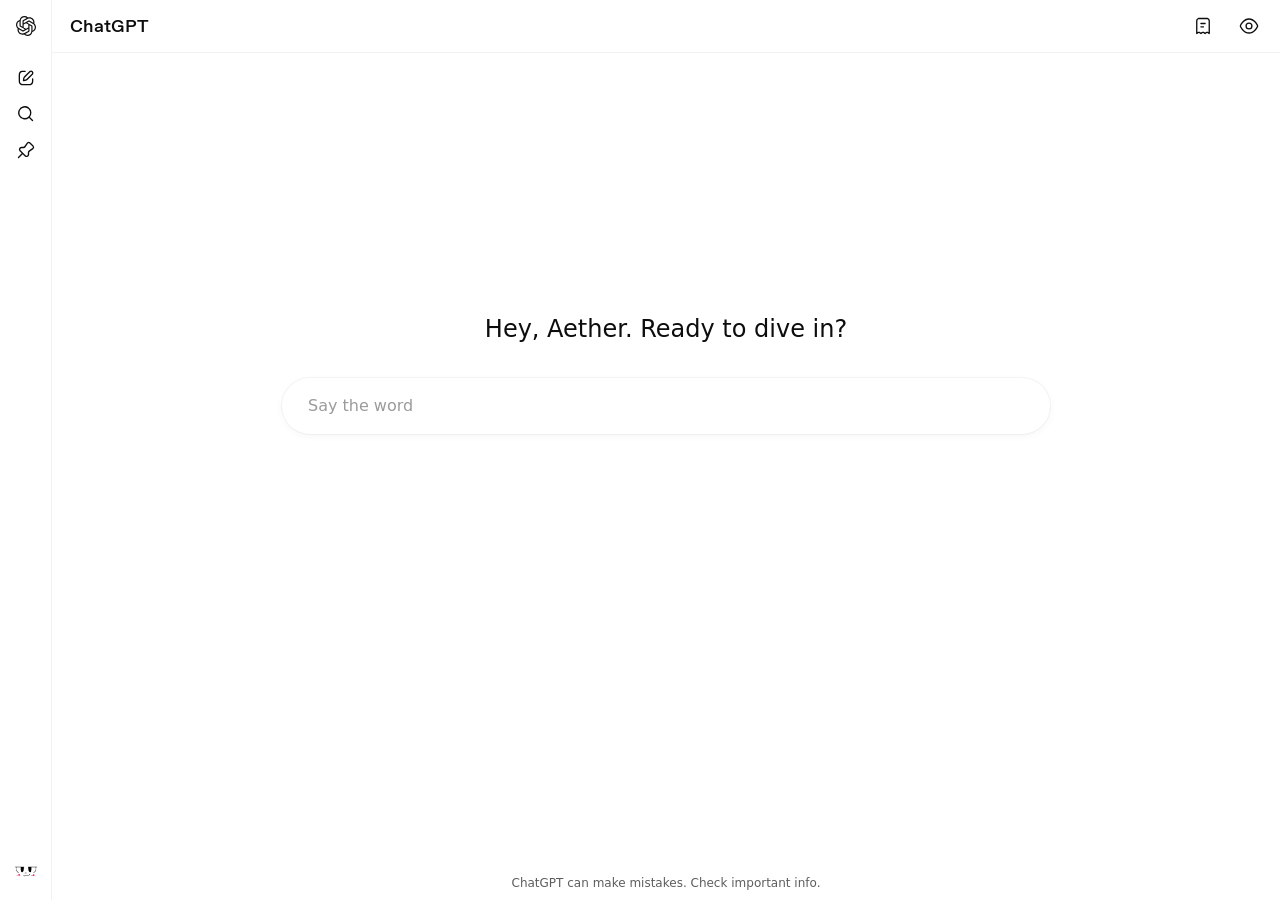
==== commit 5a465ef8: "UI update" ====
--- a/index.html
+++ b/index.html
@@ -23,16 +23,14 @@
     <link rel="apple-touch-icon" sizes="180x180" href="/assets/images/favicon-180x180.webp">
     <link rel="stylesheet" type="text/css" href="/assets/root.min.css">
     <link rel="stylesheet" type="text/css" href="/assets/conversation-small.css">
-    <link rel="stylesheet" type="text/css" href="/assets/ansi.css">
     <link rel="stylesheet" type="text/css" href="/assets/table-components.css">
-    <link rel="stylesheet" type="text/css" href="/assets/FormattedText.css">
     <link rel="stylesheet" type="text/css" href="/assets/custom.css">
 </head>
 <body class="relative flex h-full w-full flex-row transition-colors">
     <aside id="stage-slideover-sidebar" class="not-printable flex flex-col border-token-border-light relative h-inherit shrink-0 overflow-hidden border-e before:absolute before:inset-0 before:transition before:duration-250 before:starting:opacity-0">
             <div id="stage-sidebar-colapse-bar" class="group/tiny-bar flex h-full w-(--sidebar-rail-width) cursor-e-resize flex-col items-start bg-transparent pb-1.5 motion-safe:transition-colors rtl:cursor-w-resize absolute inset-0">
                 <div class="h-header-height flex items-center justify-center">
-                    <button onclick="defaultExpand()" title="Open sidebar" tabindex="0" data-fill="" class="group __menu-item hoverable gap-1.5 cursor-e-resize rtl:cursor-w-resize">
+                    <button onclick="defaultExpand()" title="Open sidebar Ctrl+Shift+S" tabindex="0" data-fill="" class="group __menu-item hoverable gap-1.5 cursor-e-resize rtl:cursor-w-resize">
                         <div class="flex items-center justify-center group-disabled:opacity-50 group-data-disabled:opacity-50 icon">
                             <svg xmlns="http://www.w3.org/2000/svg" width="20" height="20" class="icon -m-1 group-hover/tiny-bar:hidden group-focus-visible:hidden"><use href="/assets/images/sprites-core.svg#blossom" fill="currentColor"></use></svg>
                             <svg xmlns="http://www.w3.org/2000/svg" width="20" height="20" class="icon hidden group-hover/tiny-bar:block group-focus-visible:block"><use href="/assets/images/sprites-core.svg#836f7a" fill="currentColor"></use></svg>
@@ -75,10 +73,15 @@
                                 <button onclick="router('')" class="text-token-text-primary no-draggable hover:bg-token-surface-hover keyboard-focused:bg-token-surface-hover touch:h-10 touch:w-10 flex h-9 w-9 items-center justify-center rounded-lg disabled:opacity-50">
                                     <svg xmlns="http://www.w3.org/2000/svg" width="20" height="20" class="icon"><use href="/assets/images/sprites-core.svg#blossom" fill="currentColor"></use></svg>
                                 </button>
-                                <button onclick="defaultColapse()" title="Close sidebar" data-rtl-flip="" class="text-token-text-tertiary no-draggable hover:bg-token-surface-hover keyboard-focused:bg-token-surface-hover touch:h-10 touch:w-10 flex h-9 w-9 items-center justify-center rounded-lg disabled:opacity-50 no-draggable cursor-w-resize rtl:cursor-e-resize">
-                                    <svg xmlns="http://www.w3.org/2000/svg" width="20" height="20" class="icon max-md:hidden"><use href="/assets/images/sprites-core.svg#836f7a" fill="currentColor"></use></svg>
-                                    <svg xmlns="http://www.w3.org/2000/svg" width="20" height="20" class="icon md:hidden"><use href="/assets/images/sprites-core.svg#85f94b" fill="currentColor"></use></svg>
-                                </button>
+                                <span style="display: flex;">
+                                    <button onclick="popup_searchbar()" title="Search" data-rtl-flip="" class="text-token-text-tertiary no-draggable hover:bg-token-surface-hover keyboard-focused:bg-token-surface-hover touch:h-10 touch:w-10 flex h-9 w-9 items-center justify-center rounded-lg disabled:opacity-50 no-draggable rtl:cursor-e-resize">
+                                        <svg xmlns="http://www.w3.org/2000/svg" width="20" height="20" aria-hidden="true" class="icon"><use fill="currentColor" href="/assets/images/sprites-core.svg#ac6d36"></use></svg>
+                                    </button>
+                                    <button onclick="defaultColapse()" title="Close sidebar" data-rtl-flip="" class="text-token-text-tertiary no-draggable hover:bg-token-surface-hover keyboard-focused:bg-token-surface-hover touch:h-10 touch:w-10 flex h-9 w-9 items-center justify-center rounded-lg disabled:opacity-50 no-draggable cursor-w-resize rtl:cursor-e-resize">
+                                        <svg xmlns="http://www.w3.org/2000/svg" width="20" height="20" class="icon max-md:hidden"><use href="/assets/images/sprites-core.svg#836f7a" fill="currentColor"></use></svg>
+                                        <svg xmlns="http://www.w3.org/2000/svg" width="20" height="20" class="icon md:hidden"><use href="/assets/images/sprites-core.svg#85f94b" fill="currentColor"></use></svg>
+                                    </button>
+                                </span>
                             </div>
                         </div>
                     </div>
@@ -95,13 +98,6 @@
                                     <div class="inline-flex whitespace-pre *:inline-flex *:font-sans *:not-last:after:px-0.5 *:not-last:after:content-['+'] touch:hidden"><kbd title="Control"><span class="min-w-[1em]">Ctrl</span></kbd><kbd title="Shift"><span class="min-w-[1em]">Shift</span></kbd><kbd><span class="min-w-[1em]">O</span></kbd></div>
                                 </div>
                             </a>
-                            <div onclick="popup_searchbar()" tabindex="0" data-fill="" class="group __menu-item hoverable">
-                                <div class="flex min-w-0 items-center gap-1.5"><div class="flex items-center justify-center group-disabled:opacity-50 group-data-disabled:opacity-50 icon">
-                                    <svg xmlns="http://www.w3.org/2000/svg" width="20" height="20" aria-hidden="true" class="icon"><use fill="currentColor" href="/assets/images/sprites-core.svg#ac6d36"></use></svg>
-                                </div>
-                                <div class="flex min-w-0 grow items-center gap-2.5"><div class="truncate">Search chats</div></div></div>
-                                <div class="trailing highlight text-token-text-tertiary"><div class="inline-flex whitespace-pre *:inline-flex *:font-sans *:not-last:after:px-0.5 *:not-last:after:content-['+'] touch:hidden"><kbd title="Control"><span class="min-w-[1em]">Ctrl</span></kbd><kbd><span class="min-w-[1em]">K</span></kbd></div></div>
-                            </div>
                             <a href="/?c=0#pin" onclick="onClick(event)" tabindex="0" data-fill="" class="group __menu-item hoverable" data-link="">
                                 <div class="flex min-w-0 items-center gap-1.5">
                                     <div class="flex items-center justify-center group-disabled:opacity-50 group-data-disabled:opacity-50 icon">
--- a/assets/custom.css
+++ b/assets/custom.css
@@ -136,7 +136,9 @@
 #main.hide-answer       .answer-switch svg:nth-child(1) { display: none !important; }
 #main:not(.hide-answer) .answer-switch svg:nth-child(2)  { display: none !important; }
 #main.hide-answer article[data-turn=assistant] { display: none !important; }
-
+#main.hide-answer #scrollable {
+    padding-bottom: 90vh;
+}
 :root {
     --custom-theme-user-msg-bg:                         #ffe8f3;
     --custom-theme-user-msg-text:                       #4d1f34;
